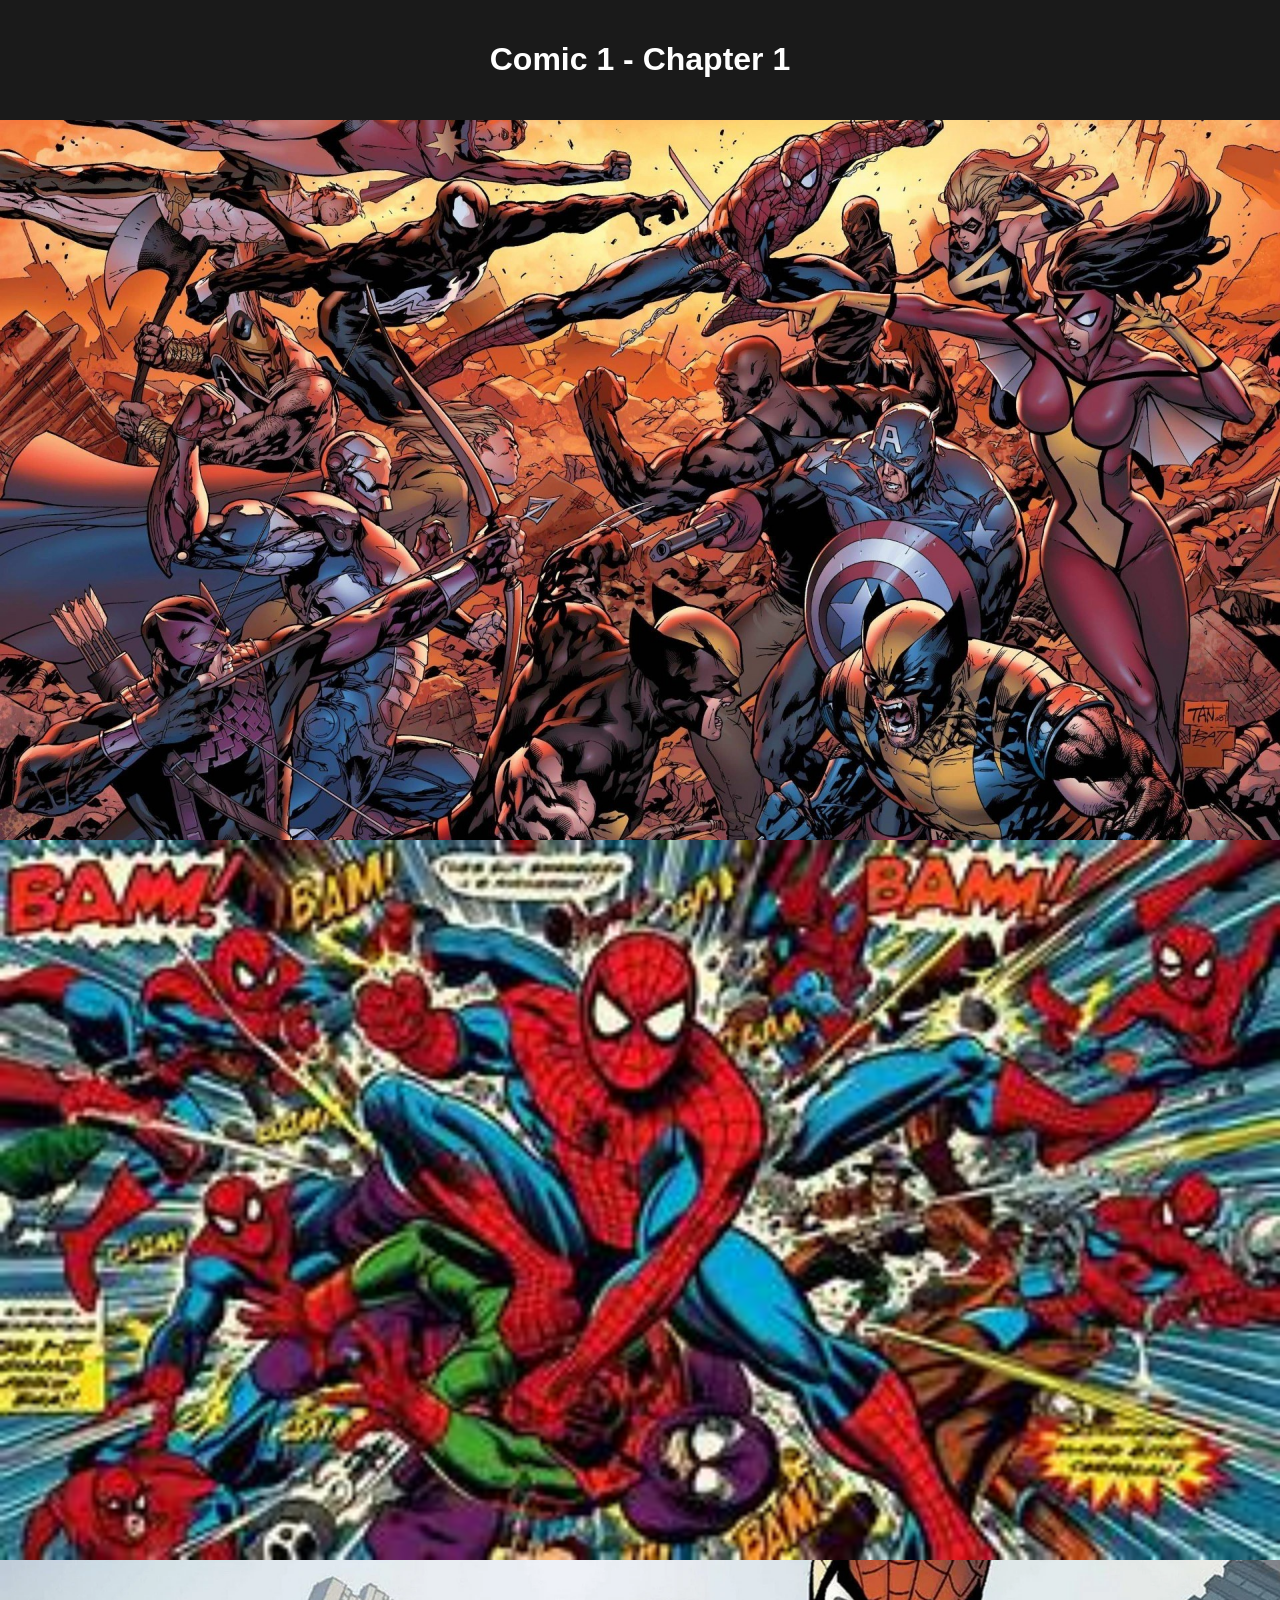
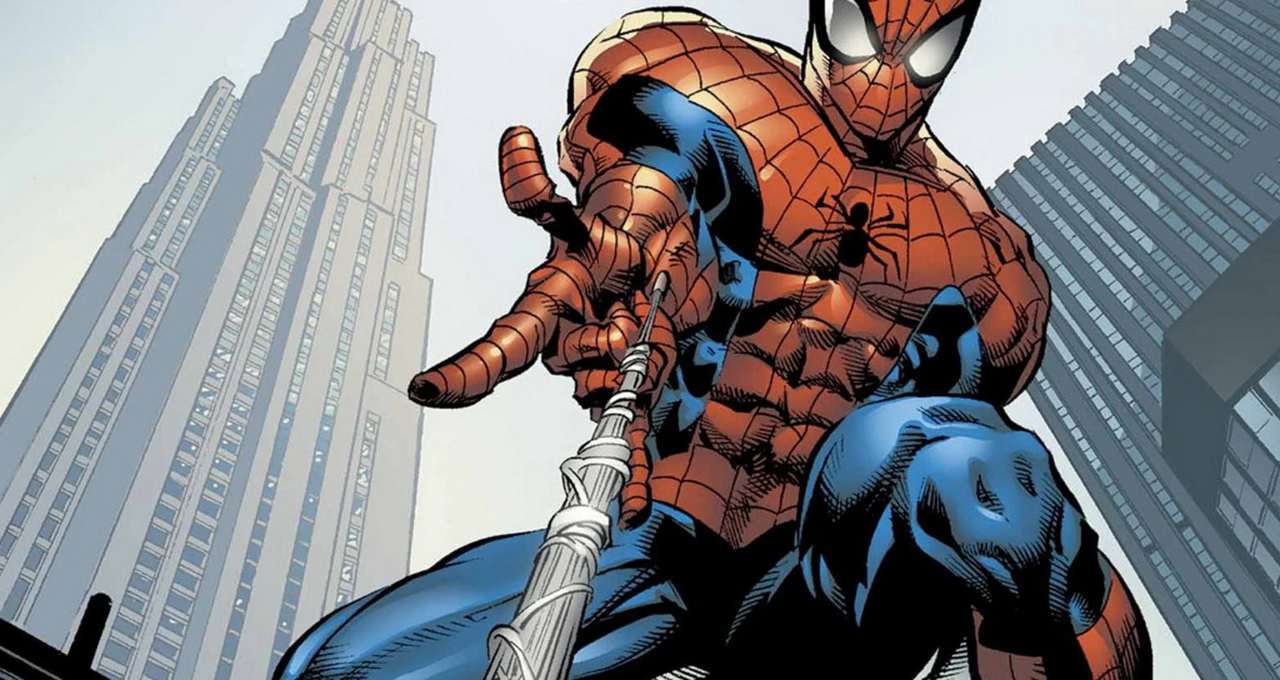
==== comics/comic-1/index.html @ 4e4ed001 "first commit" ====
<!doctype html>
<html>
  <head>
    <meta charset="UTF-8" />
    <title>Comic 1</title>
    <link rel="stylesheet" href="../../style.css" />
  </head>
  <body>
    <header>
      <h1>Comic 1 - Chapter 1</h1>
    </header>

    <main id="reader"></main>

    <script>
      const pages = ["ch1/1.jpg", "ch1/2.jpg", "ch1/3.jpg"];

      const reader = document.getElementById("reader");

      pages.forEach((p) => {
        const img = document.createElement("img");
        img.src = p;
        img.style.width = "100%";
        img.style.display = "block";
        reader.appendChild(img);
      });
    </script>
  </body>
</html>
---- style.css ----
body {
  font-family: Arial, sans-serif;
  margin: 0;
  background: #0f0f0f;
  color: white;
}

header {
  padding: 20px;
  text-align: center;
  background: #1a1a1a;
}

#comic-list {
  display: grid;
  grid-template-columns: repeat(auto-fit, minmax(180px, 1fr));
  gap: 15px;
  padding: 20px;
}

.comic-card {
  background: #1f1f1f;
  border-radius: 12px;
  overflow: hidden;
  cursor: pointer;
  transition: 0.2s;
}

.comic-card:hover {
  transform: scale(1.03);
}

.comic-card img {
  width: 100%;
  height: 220px;
  object-fit: cover;
}

.comic-card h3 {
  padding: 10px;
  margin: 0;
  font-size: 16px;
}
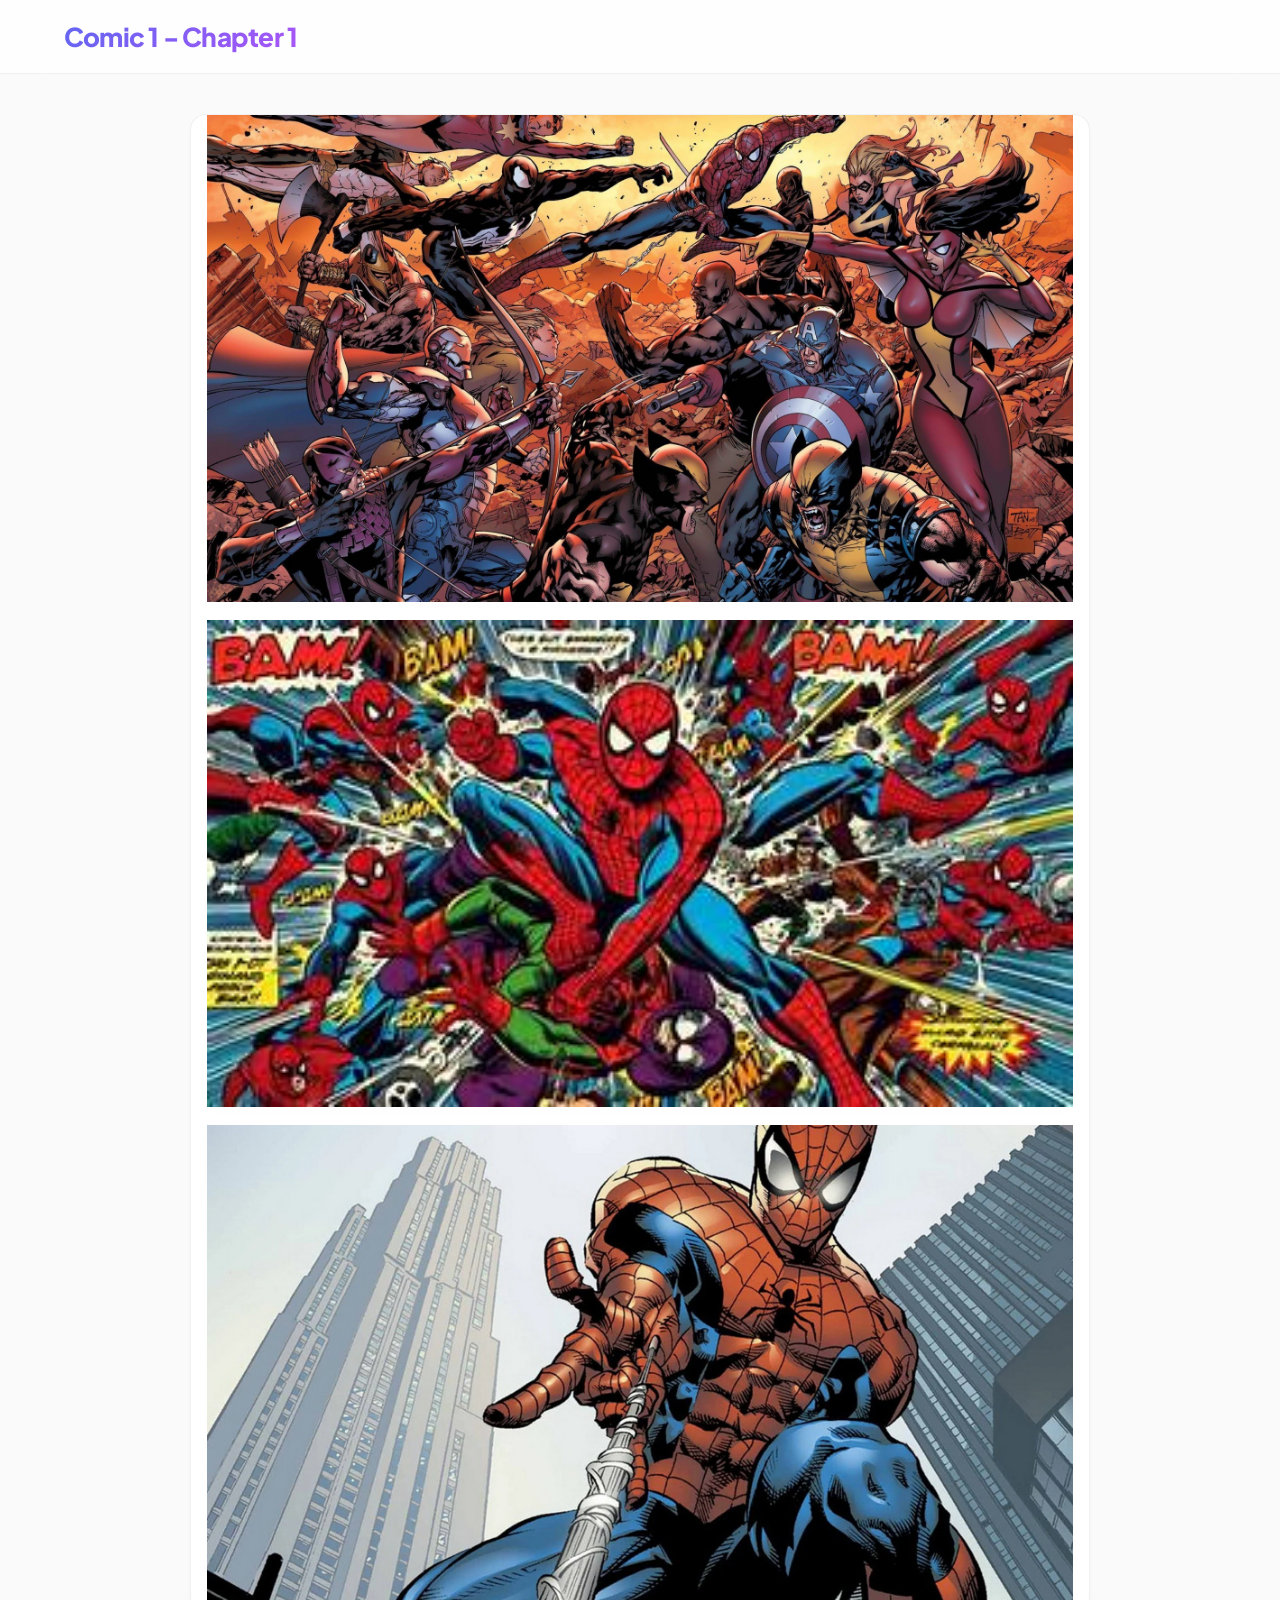
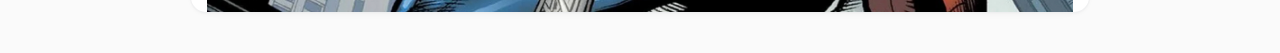
==== commit 0f2389e4: "update css" ====
--- a/comics/comic-1/index.html
+++ b/comics/comic-1/index.html
@@ -6,24 +6,24 @@
     <link rel="stylesheet" href="../../style.css" />
   </head>
   <body>
-    <header>
-      <h1>Comic 1 - Chapter 1</h1>
-    </header>
+      <header>
+        <h1>Comic 1 - Chapter 1</h1>
+      </header>
 
-    <main id="reader"></main>
+      <main id="reader"></main>
 
-    <script>
-      const pages = ["ch1/1.jpg", "ch1/2.jpg", "ch1/3.jpg"];
+      <script>
+        const pages = ["ch1/1.jpg", "ch1/2.jpg", "ch1/3.jpg"];
+        const reader = document.getElementById("reader");
 
-      const reader = document.getElementById("reader");
-
-      pages.forEach((p) => {
-        const img = document.createElement("img");
-        img.src = p;
-        img.style.width = "100%";
-        img.style.display = "block";
-        reader.appendChild(img);
-      });
-    </script>
+        pages.forEach((p) => {
+          const img = document.createElement("img");
+          img.src = p;
+          img.style.width = "100%";
+          img.style.display = "block";
+          reader.appendChild(img);
+        });
+      </script>
+    </section>
   </body>
 </html>
--- a/style.css
+++ b/style.css
@@ -1,43 +1,252 @@
+/* ==========================================================================
+   1. SYSTEM DESIGN VARIABLES & PREMIUM TOKENS
+   ========================================================================== */
+@import url("https://fonts.googleapis.com/css2?family=Inter:wght@400;500;600;700&family=Plus+Jakarta+Sans:wght@500;700;800&display=swap");
+
+:root {
+  /* Premium Light Color Palette */
+  --bg-base: #fafafa;
+  --bg-surface: #ffffff;
+  --bg-surface-hover: #f4f4f5;
+  --bg-accent-subtle: rgba(99, 102, 241, 0.06);
+
+  /* Brand Colors & Gradients */
+  --brand-primary: #6366f1;
+  --brand-gradient: linear-gradient(135deg, #6366f1 0%, #a855f7 100%);
+
+  /* Typography Colors */
+  --text-main: #0f172a;
+  --text-muted: #475569;
+  --text-placeholder: #94a3b8;
+
+  /* Borders & Dividers */
+  --border-thin: 1px solid rgba(15, 23, 42, 0.06);
+
+  /* Structural Geometry */
+  --max-width-site: 1400px;
+  --max-width-reader: 900px;
+  --radius-sm: 8px;
+  --radius-md: 16px;
+  --radius-lg: 24px;
+
+  /* Premium Layered Shadows */
+  --shadow-sm: 0 1px 2px rgba(0, 0, 0, 0.02), 0 2px 4px rgba(0, 0, 0, 0.02);
+  --shadow-md:
+    0 4px 6px -1px rgba(0, 0, 0, 0.03), 0 10px 15px -3px rgba(0, 0, 0, 0.03);
+  --shadow-lg:
+    0 20px 25px -5px rgba(15, 23, 42, 0.04),
+    0 10px 10px -5px rgba(15, 23, 42, 0.02);
+
+  /* Physics-based Transition */
+  --transition-premium: all 0.5s cubic-bezier(0.16, 1, 0.3, 1);
+}
+
+/* ==========================================================================
+   2. RESET & FOUNDATION BASICS
+   ========================================================================== */
+*,
+*::before,
+*::after {
+  box-sizing: border-box;
+  margin: 0;
+  padding: 0;
+}
+
 body {
-  font-family: Arial, sans-serif;
-  margin: 0;
-  background: #0f0f0f;
-  color: white;
-}
-
+  font-family:
+    "Inter",
+    -apple-system,
+    BlinkMacSystemFont,
+    sans-serif;
+  background-color: var(--bg-base);
+  color: var(--text-main);
+  overflow-x: hidden;
+  -webkit-font-smoothing: antialiased;
+}
+
+/* Custom Premium Scrollbar */
+::-webkit-scrollbar {
+  width: 8px;
+}
+::-webkit-scrollbar-track {
+  background: var(--bg-base);
+}
+::-webkit-scrollbar-thumb {
+  background: rgba(15, 23, 42, 0.15);
+  border-radius: 100px;
+  border: 2px solid var(--bg-base);
+}
+
+/* ==========================================================================
+   3. STICKY HEADER
+   ========================================================================== */
 header {
-  padding: 20px;
-  text-align: center;
-  background: #1a1a1a;
-}
-
+  position: sticky;
+  top: 0;
+  z-index: 1000;
+  background-color: rgba(255, 255, 255, 0.8);
+  backdrop-filter: blur(20px) saturate(180%);
+  -webkit-backdrop-filter: blur(20px) saturate(180%);
+  border-bottom: var(--border-thin);
+  padding: 20px clamp(16px, 5vw, 64px);
+  display: flex;
+  flex-direction: column;
+  align-items: flex-start;
+  gap: 4px;
+}
+
+header h1 {
+  font-family: "Plus Jakarta Sans", sans-serif;
+  font-weight: 800;
+  font-size: clamp(20px, 3vw, 26px);
+  letter-spacing: -0.03em;
+  background: var(--brand-gradient);
+  -webkit-background-clip: text;
+  -webkit-text-fill-color: transparent;
+}
+
+header p {
+  font-size: 13px;
+  color: var(--text-muted);
+  font-weight: 500;
+}
+
+/* ==========================================================================
+   4. HOMEPAGE GRID & PREMIUM CARDS (#comic-list)
+   ========================================================================== */
 #comic-list {
   display: grid;
-  grid-template-columns: repeat(auto-fit, minmax(180px, 1fr));
-  gap: 15px;
-  padding: 20px;
-}
-
+  grid-template-columns: 1fr; /* Default Mobile: 1 kolom */
+  gap: clamp(24px, 4vw, 40px);
+  max-width: var(--max-width-site);
+  margin: 40px auto;
+  padding: 0 clamp(16px, 5vw, 64px);
+}
+
+/* Targeting elemen card yang di-render oleh JavaScript Anda.
+   Pastikan app.js Anda memberikan class '.comic-card' pada elemen pembungkusnya.
+*/
 .comic-card {
-  background: #1f1f1f;
-  border-radius: 12px;
+  display: flex;
+  flex-direction: row;
+  background-color: var(--bg-surface);
+  border: var(--border-thin);
+  border-radius: var(--radius-lg);
   overflow: hidden;
-  cursor: pointer;
-  transition: 0.2s;
-}
-
+  text-decoration: none;
+  color: inherit;
+  box-shadow: var(--shadow-sm);
+  transition: var(--transition-premium);
+}
+
+/* Efek Hover Premium pada Card */
 .comic-card:hover {
-  transform: scale(1.03);
-}
-
+  transform: translateY(-8px);
+  box-shadow: var(--shadow-lg);
+  border-color: rgba(99, 102, 241, 0.2);
+}
+
+/* Gambar Cover di dalam Card */
 .comic-card img {
-  width: 100%;
-  height: 220px;
-  object-fit: cover;
+  width: clamp(
+    130px,
+    18vw,
+    200px
+  ) !important; /* Memaksa ukuran seragam ala premium */
+  height: clamp(190px, 24vw, 280px) !important;
+  object-fit: cover !important;
+  flex-shrink: 0;
+  transition: var(--transition-premium);
+  background-color: var(--bg-surface-hover);
+}
+
+.comic-card:hover img {
+  transform: scale(1.05); /* Efek zoom cover saat card di-hover */
+}
+
+/* Pembungkus info teks di dalam card (Rendered by JS) */
+.comic-info,
+.comic-card div:not(.cover-wrapper) {
+  display: flex;
+  flex-direction: column;
+  padding: clamp(16px, 3vw, 32px);
+  flex-grow: 1;
+  min-width: 0;
 }
 
 .comic-card h3 {
-  padding: 10px;
-  margin: 0;
-  font-size: 16px;
-}
+  font-family: "Plus Jakarta Sans", sans-serif;
+  font-size: clamp(16px, 2vw, 22px);
+  color: var(--text-main);
+  font-weight: 700;
+  margin-bottom: 8px;
+  white-space: nowrap;
+  overflow: hidden;
+  text-overflow: ellipsis;
+}
+
+.comic-card p {
+  font-size: 14px;
+  color: var(--text-muted);
+  line-height: 1.5;
+  margin-bottom: auto;
+  display: -webkit-box;
+  -webkit-line-clamp: 3; /* Membatasi sinopsis maks 3 baris */
+  -webkit-box-orient: vertical;
+  overflow: hidden;
+}
+
+/* ==========================================================================
+   5. PREMIUM READER PAGE (#reader)
+   ========================================================================== */
+#reader {
+  max-width: var(--max-width-reader);
+  margin: 40px auto;
+  padding: 0 16px;
+  display: flex;
+  flex-direction: column;
+  align-items: center;
+  background-color: var(--bg-surface);
+  box-shadow: var(--shadow-sm);
+  border-radius: var(--radius-md);
+  border: var(--border-thin);
+}
+
+/* Styling gambar komik yang di-inject oleh inline script HTML Anda */
+#reader img {
+  width: 100% !important;
+  max-width: 100%;
+  height: auto !important;
+  display: block;
+  box-shadow: 0 4px 12px rgba(0, 0, 0, 0.01);
+}
+
+/* Jarak antar halaman komik yang konsisten dan pas di mata */
+#reader img + img {
+  margin-top: clamp(12px, 2vw, 18px);
+}
+
+/* ==========================================================================
+   6. RESPONSIVE BLOCKER (Maksimal 2 Kolom)
+   ========================================================================== */
+
+/* Tablet & Desktop Viewport (>= 768px) */
+@media (min-width: 768px) {
+  #comic-list {
+    /* Mengunci layout agar tepat 2 kolom di device besar sekalipun */
+    grid-template-columns: repeat(2, 1fr);
+  }
+}
+
+/* Mobile Specific Tweaks (< 768px) */
+@media (max-width: 767px) {
+  /* Mengubah layout card menjadi vertikal khusus di HP agar hemat ruang */
+  .comic-card {
+    flex-direction: column;
+  }
+
+  .comic-card img {
+    width: 100% !important;
+    height: 300px !important;
+  }
+}
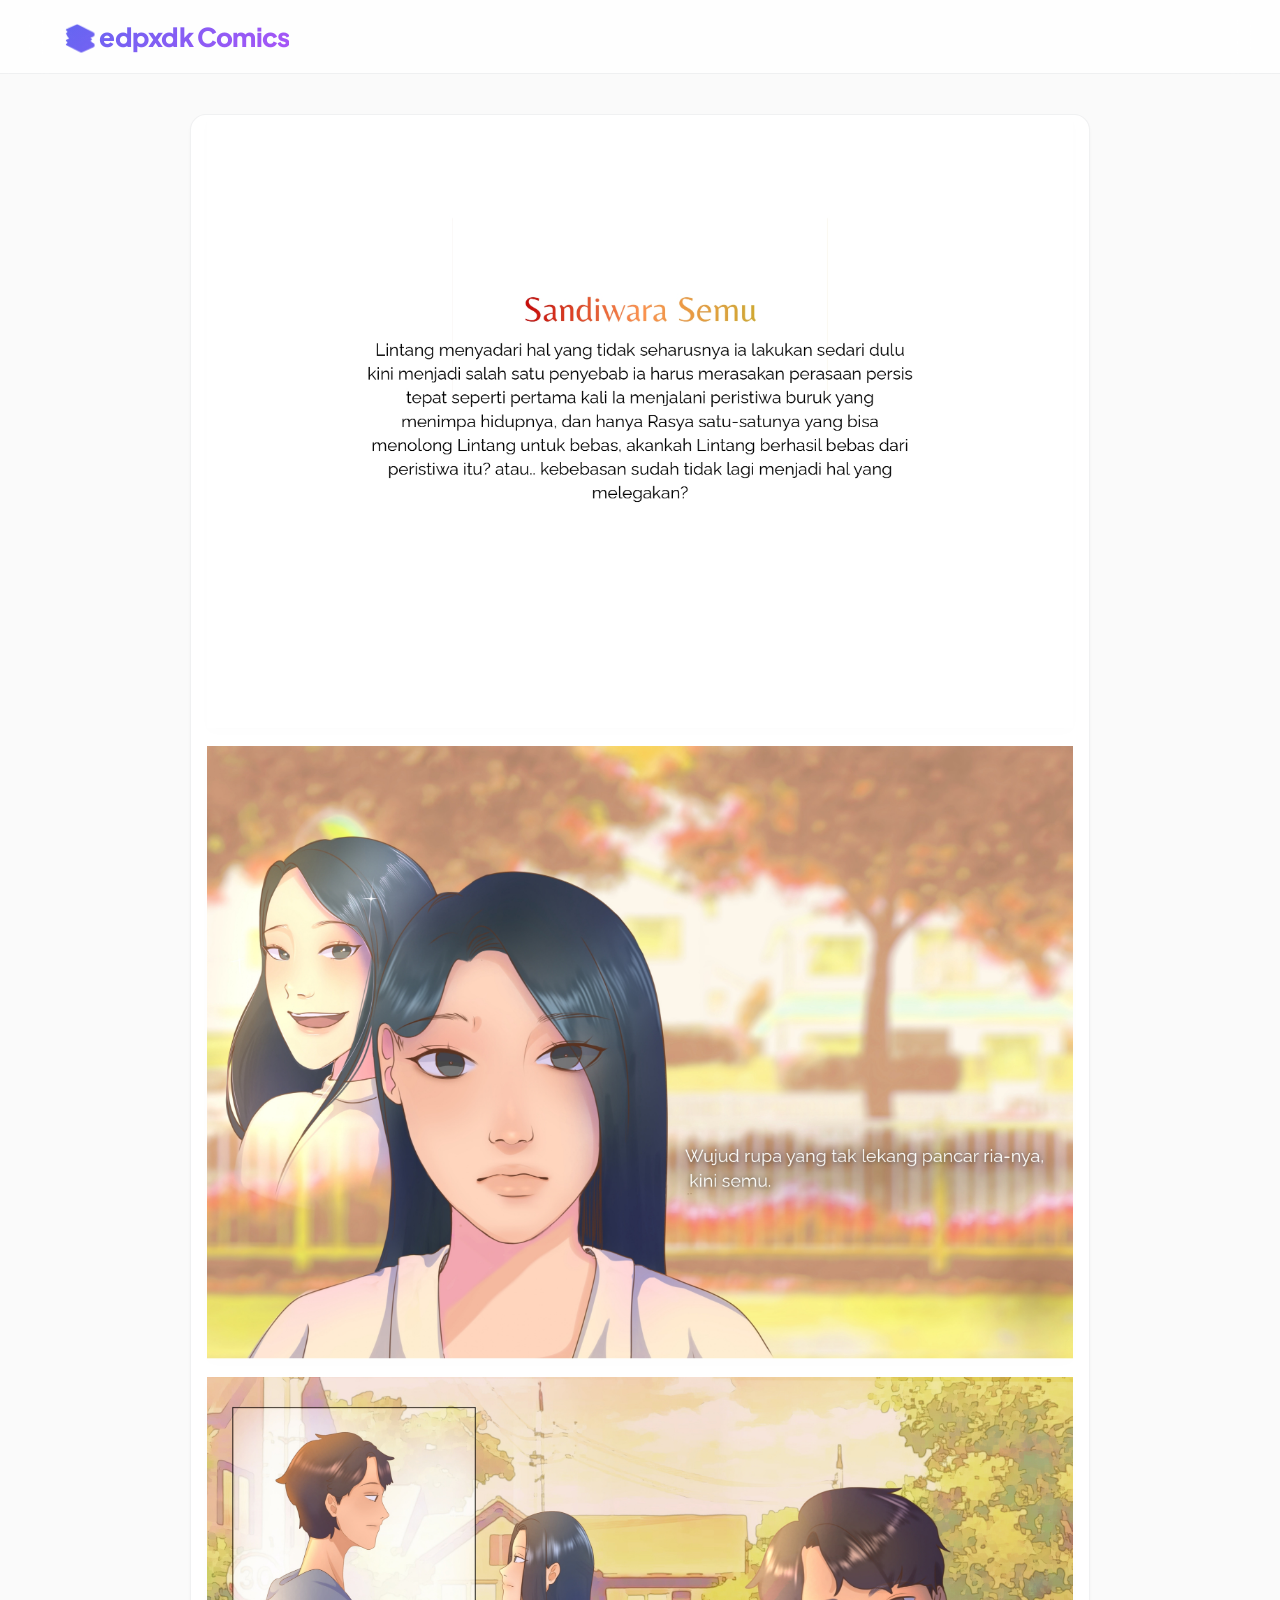
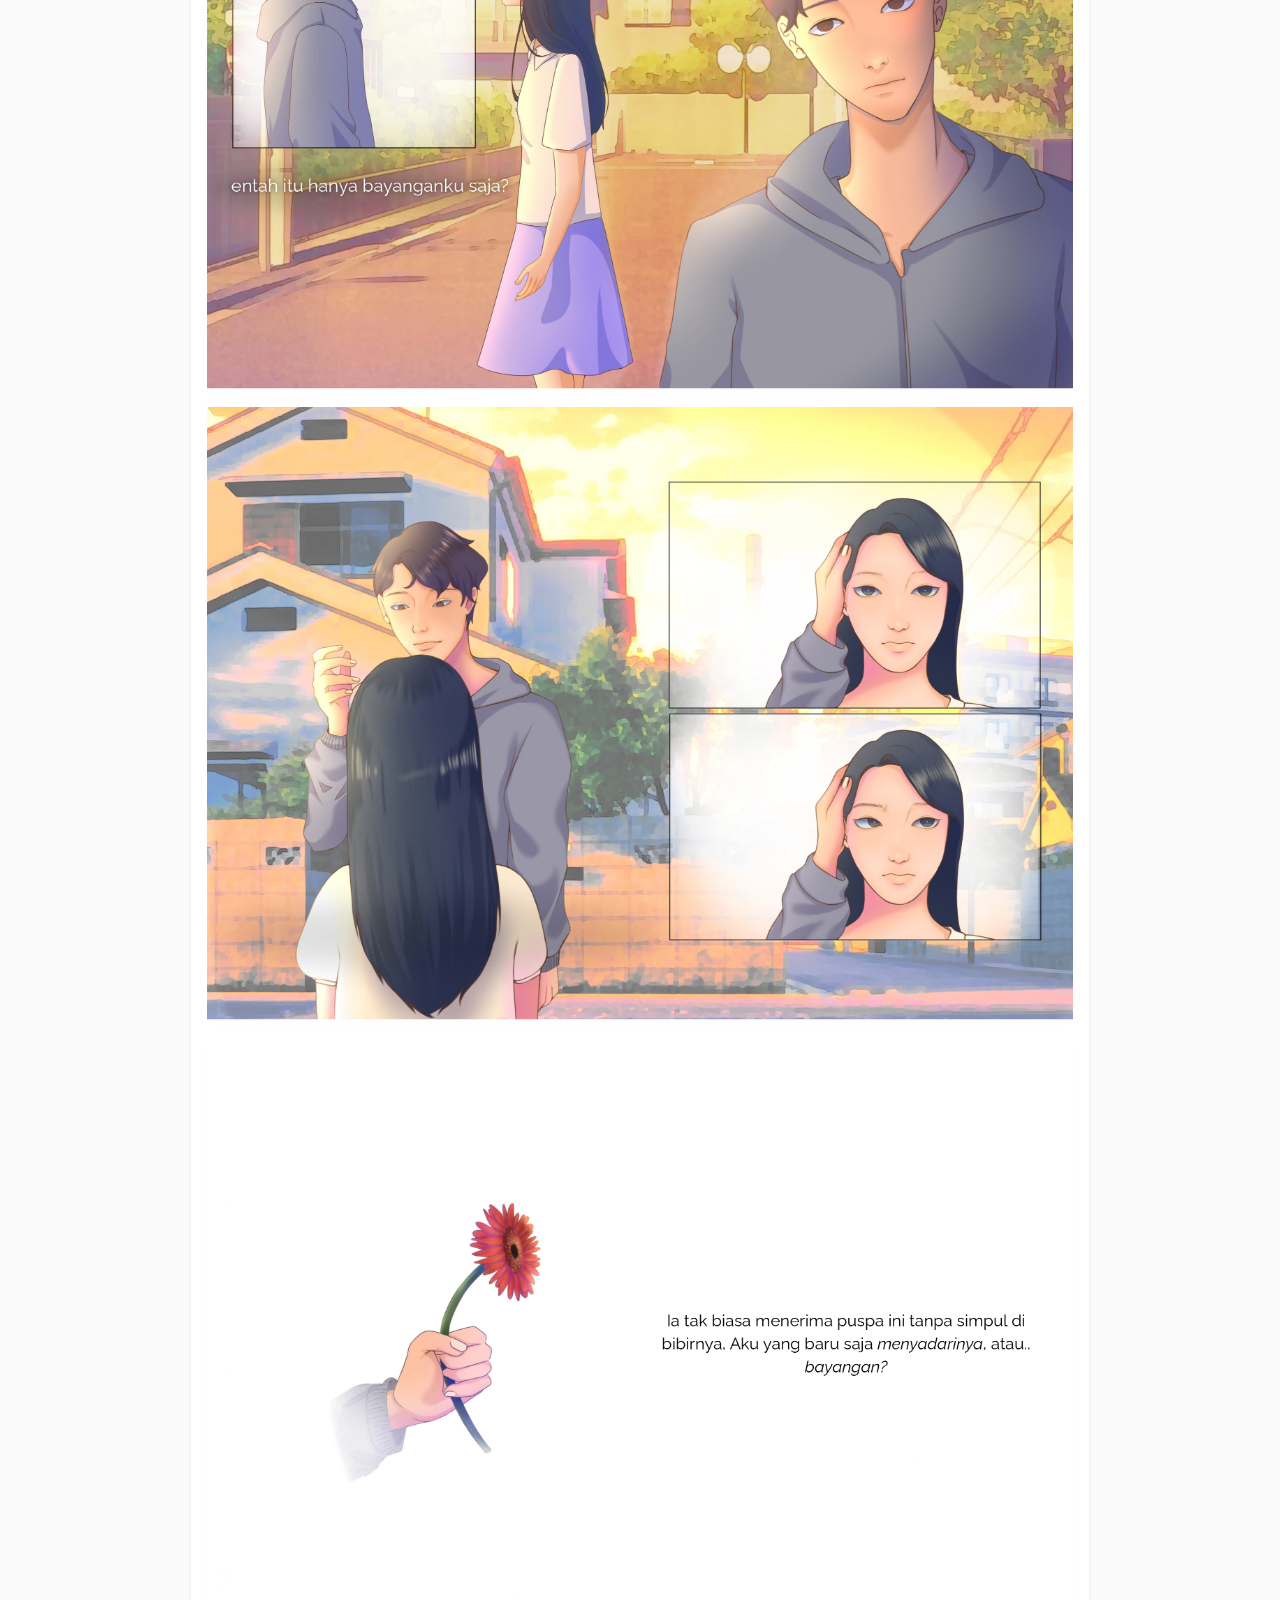
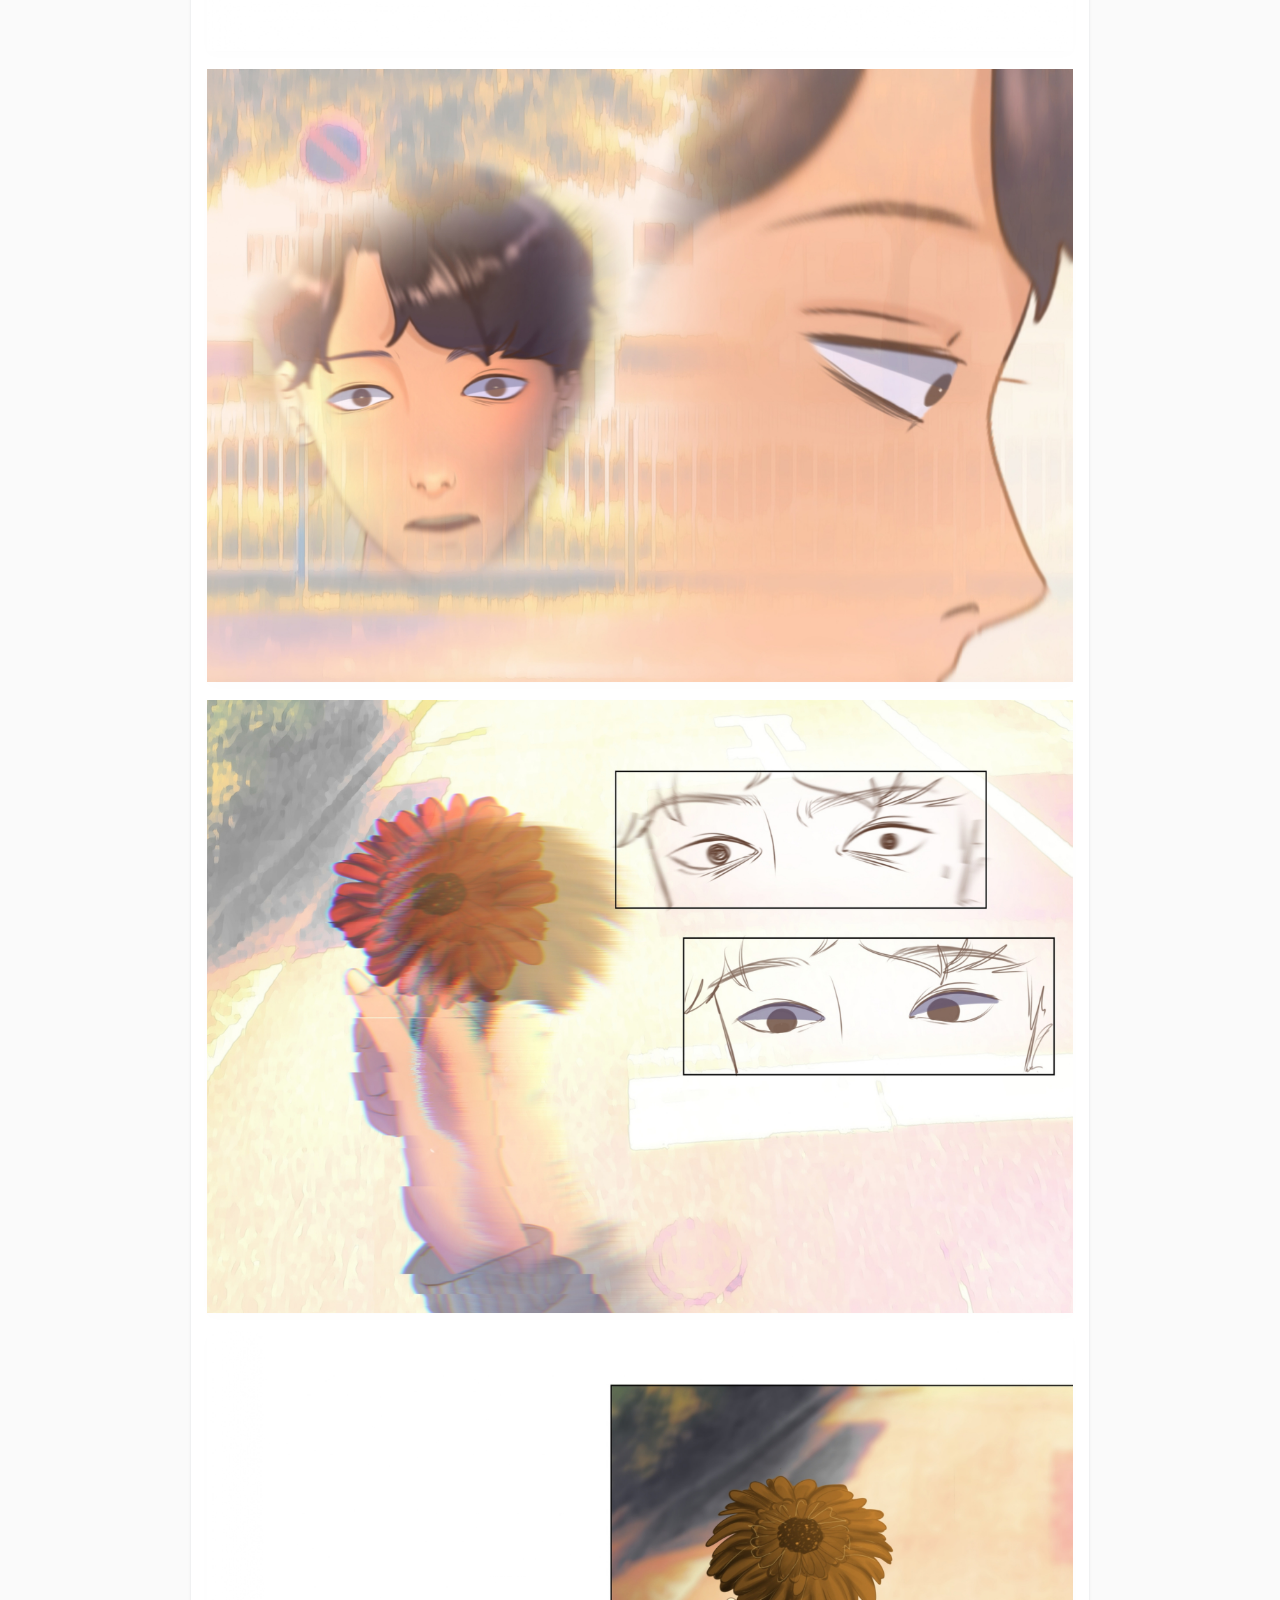
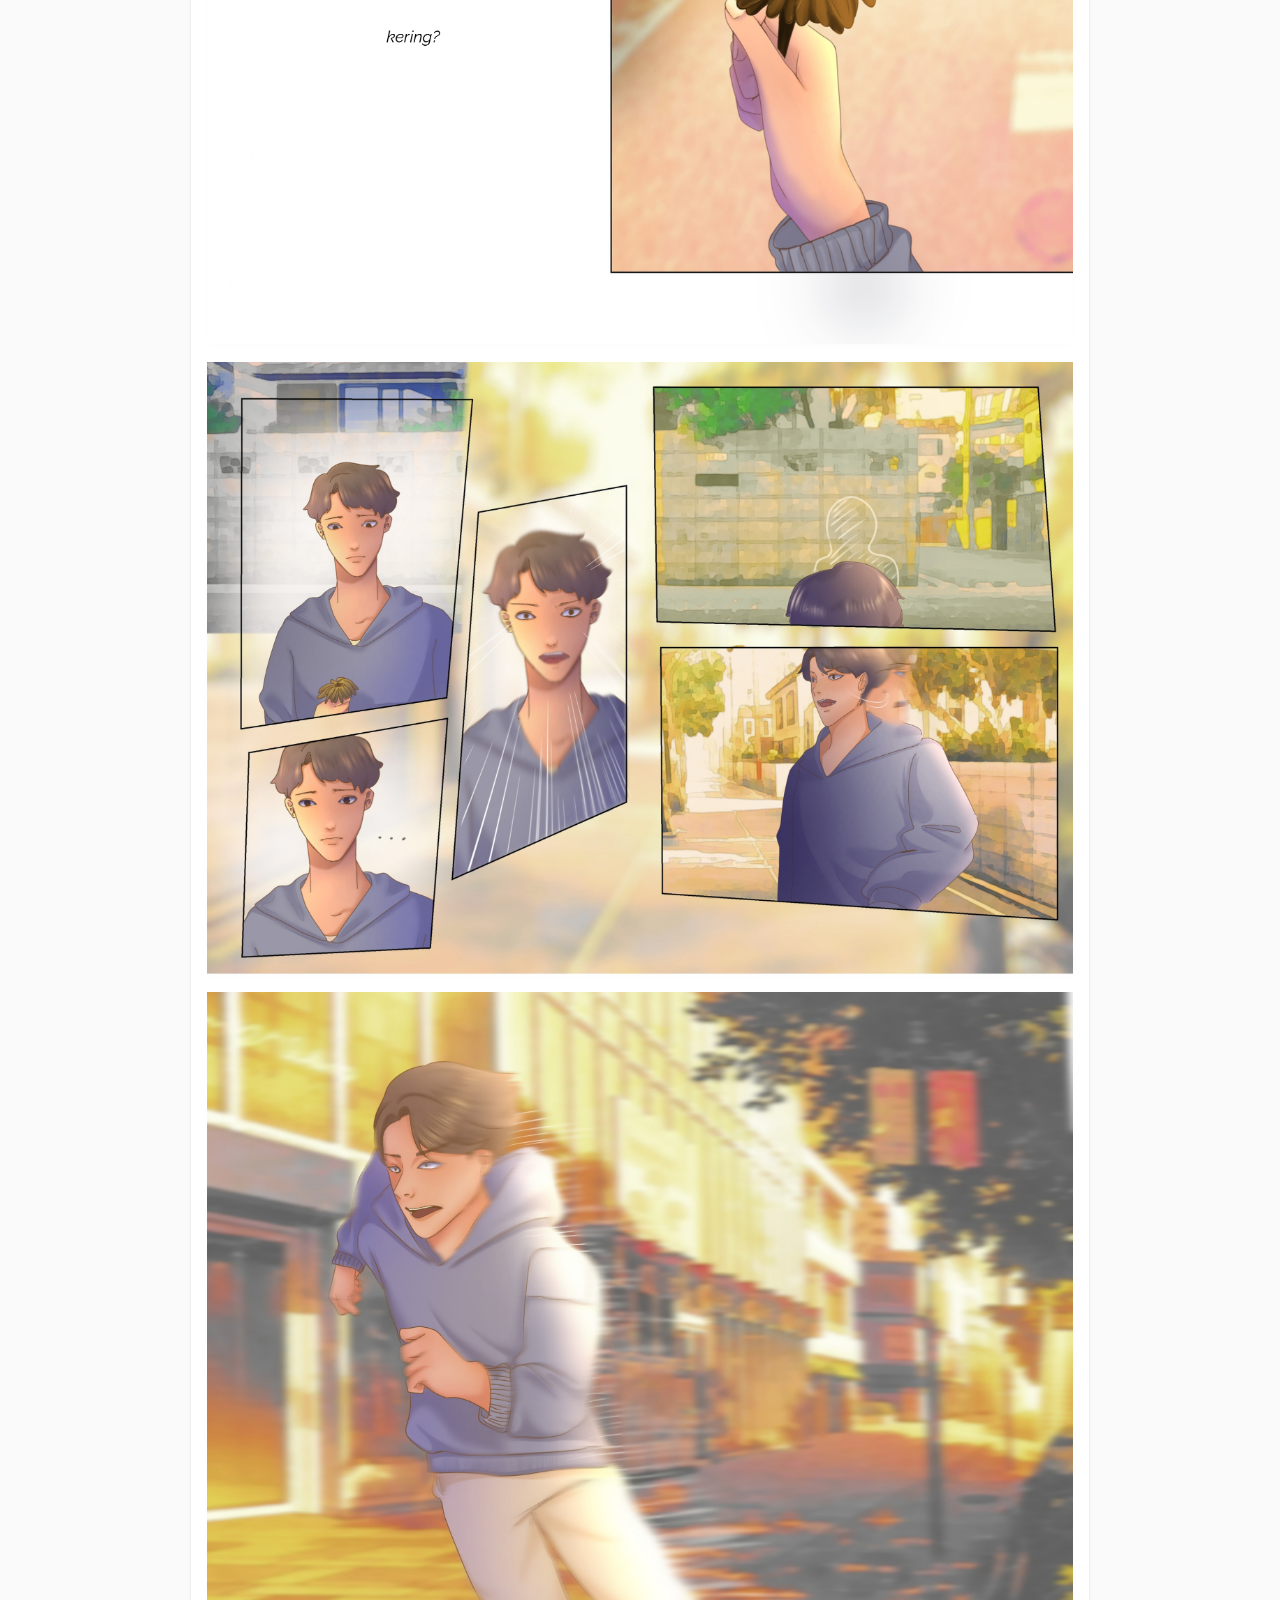
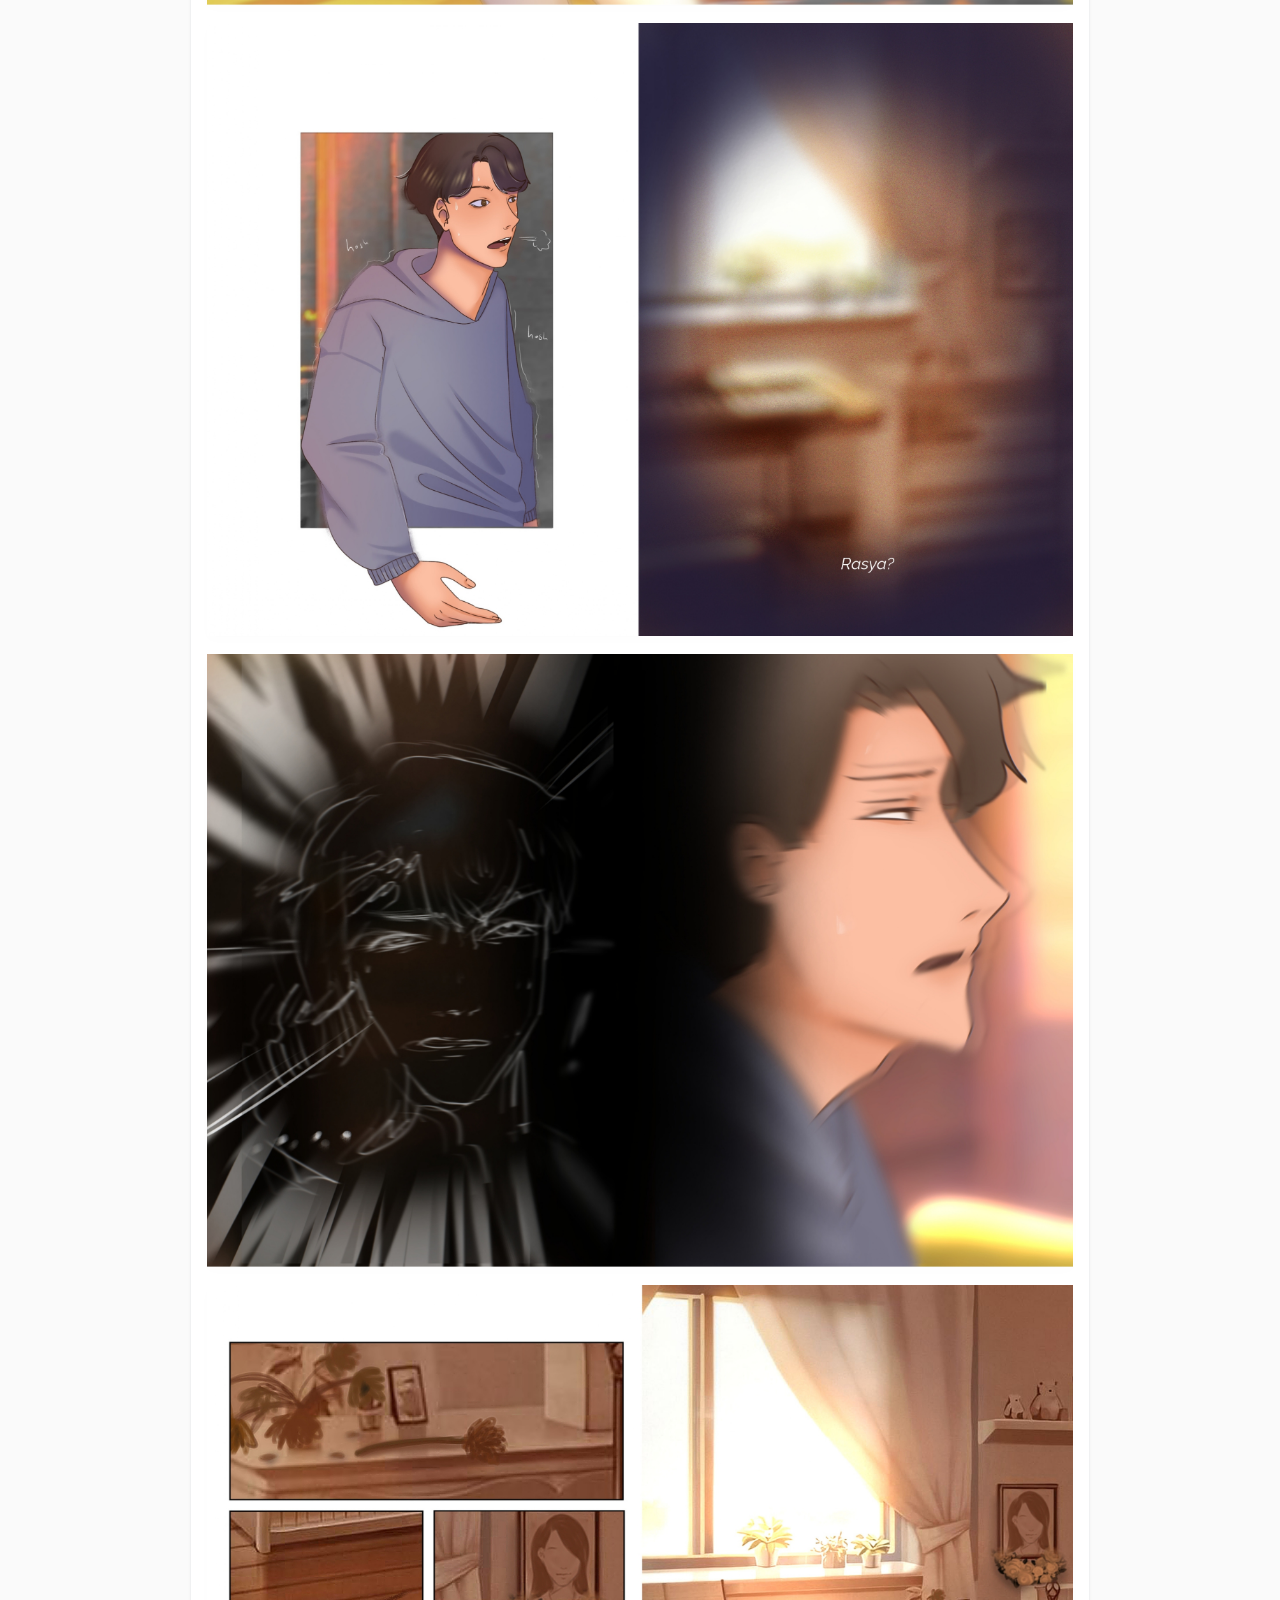
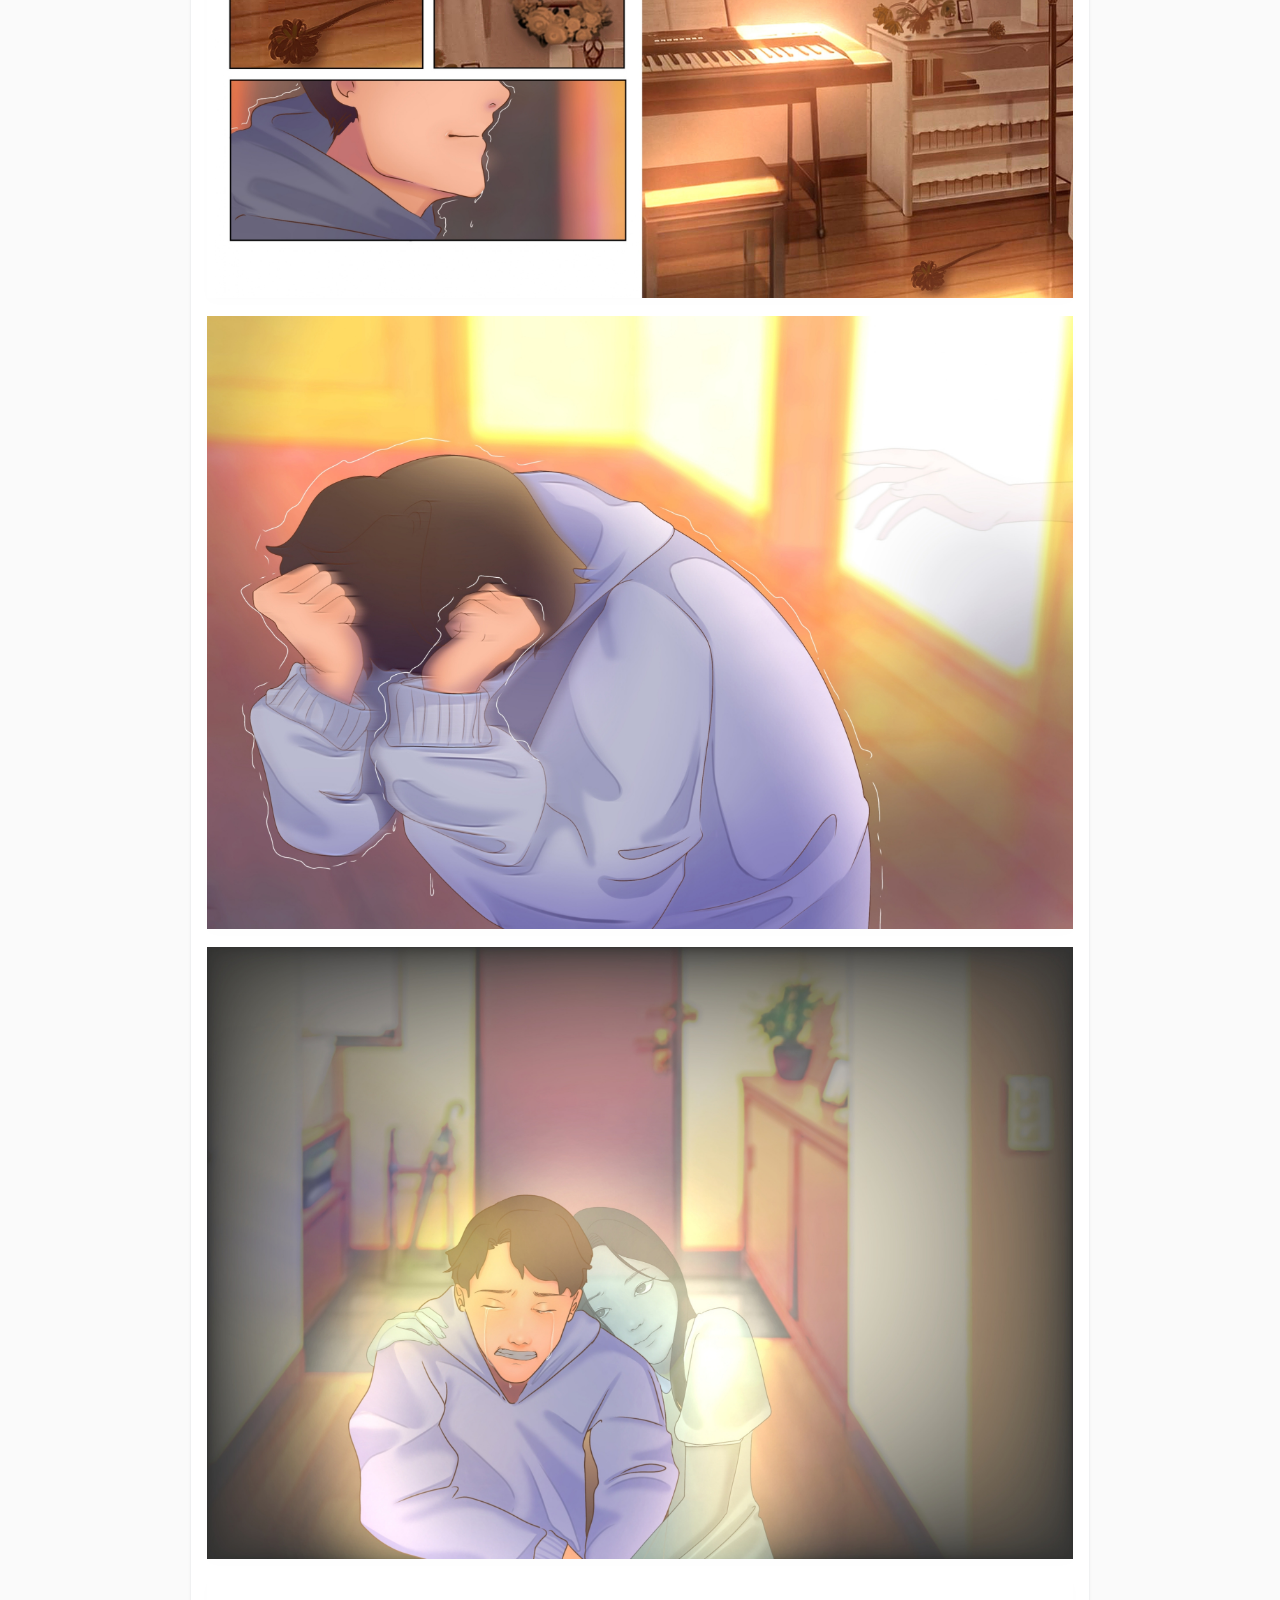
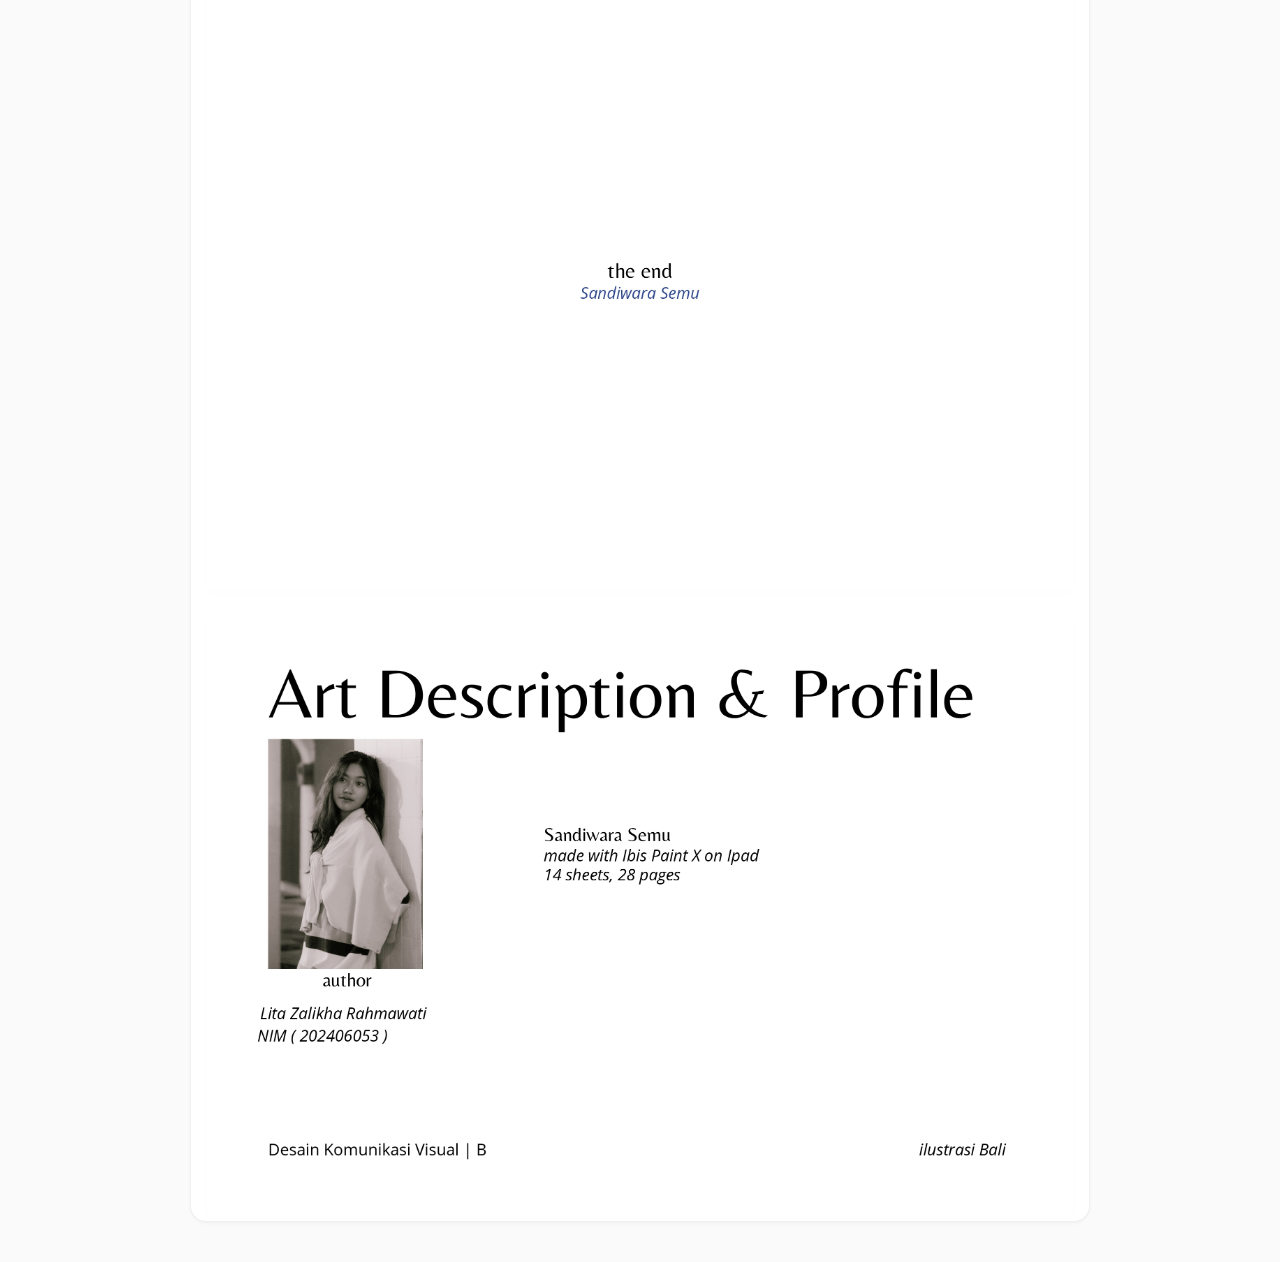
==== commit 7f2a998e: "new comic" ====
--- a/comics/comic-1/index.html
+++ b/comics/comic-1/index.html
@@ -7,13 +7,13 @@
   </head>
   <body>
       <header>
-        <h1>Comic 1 - Chapter 1</h1>
+        <h1>📚 edpxdk Comics</h1>
       </header>
 
       <main id="reader"></main>
 
       <script>
-        const pages = ["ch1/1.jpg", "ch1/2.jpg", "ch1/3.jpg"];
+        const pages = ["ch1/1.jpg", "ch1/2.jpg", "ch1/3.jpg","ch1/4.jpg", "ch1/5.jpg", "ch1/6.jpg","ch1/7.jpg", "ch1/8.jpg", "ch1/9.jpg","ch1/10.jpg", "ch1/11.jpg", "ch1/12.jpg","ch1/13.jpg", "ch1/14.jpg", "ch1/15.jpg","ch1/16.jpg", "ch1/17.jpg"];
         const reader = document.getElementById("reader");
 
         pages.forEach((p) => {
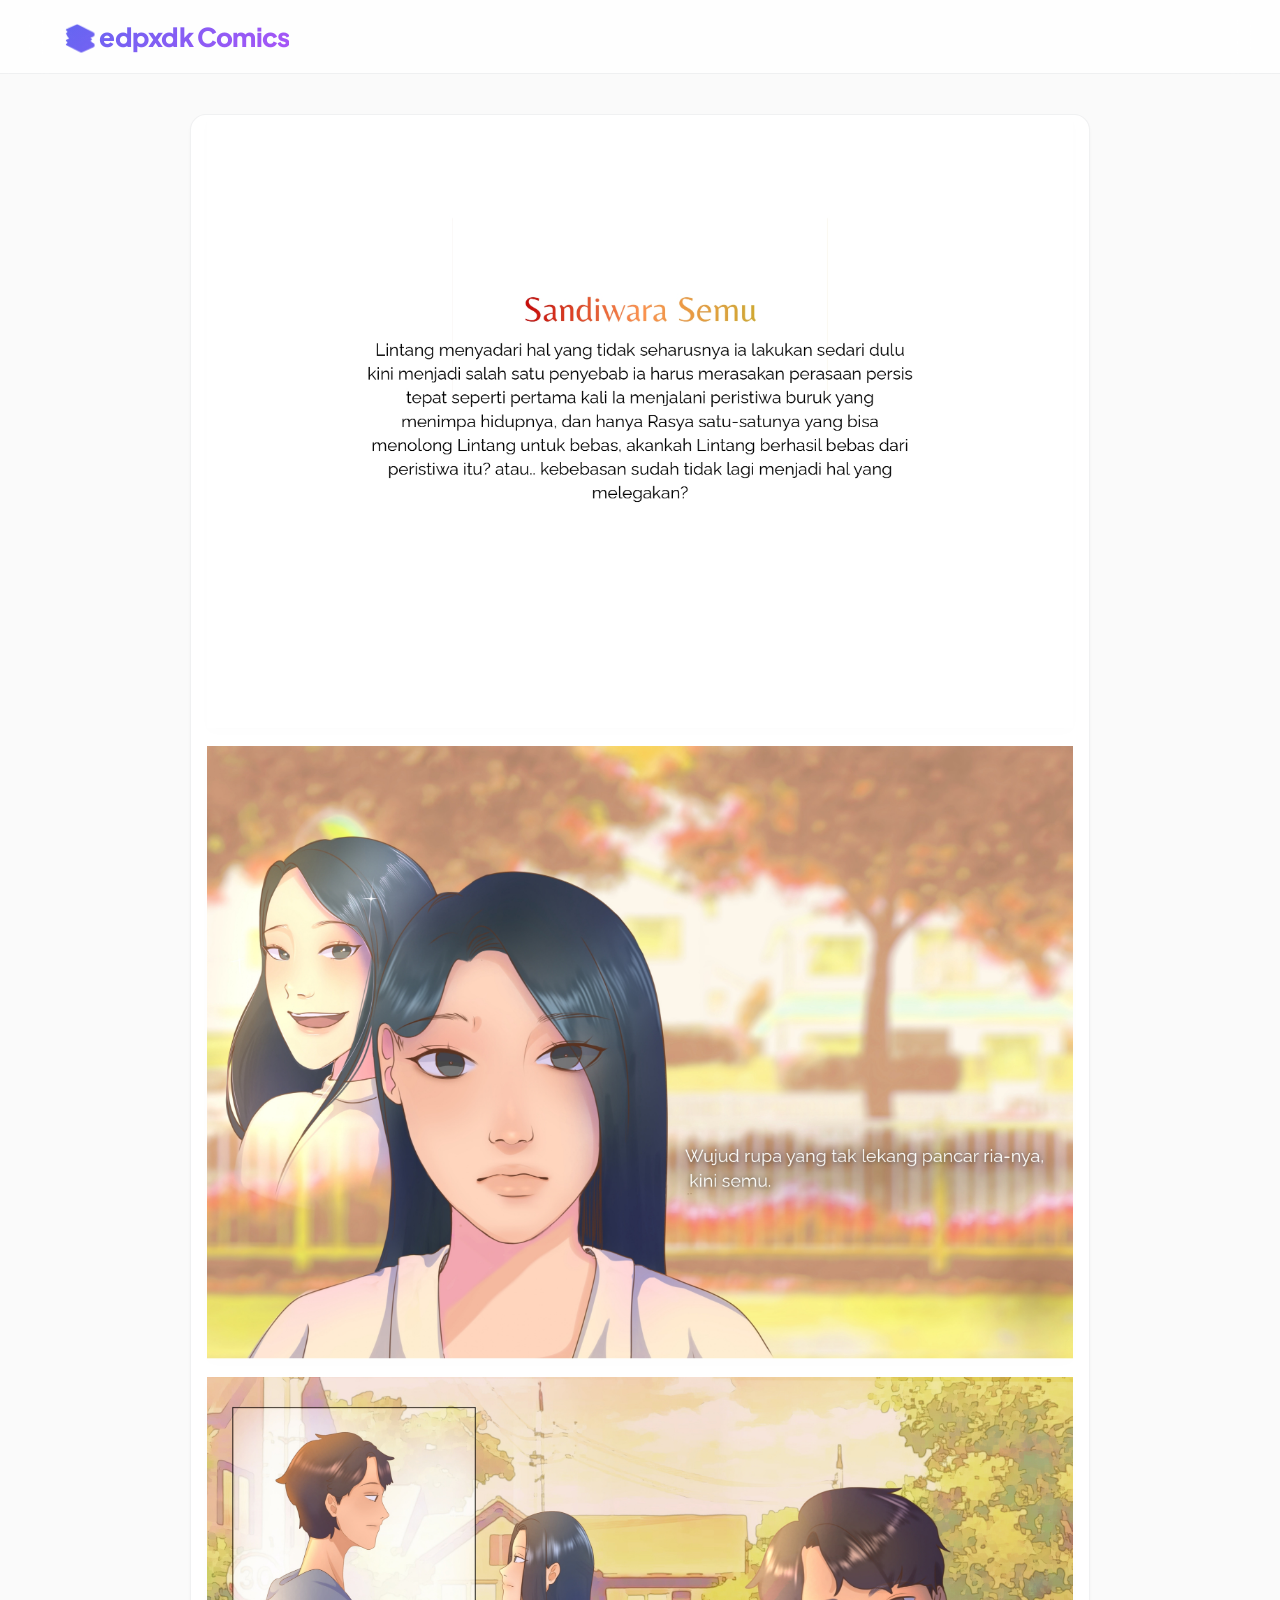
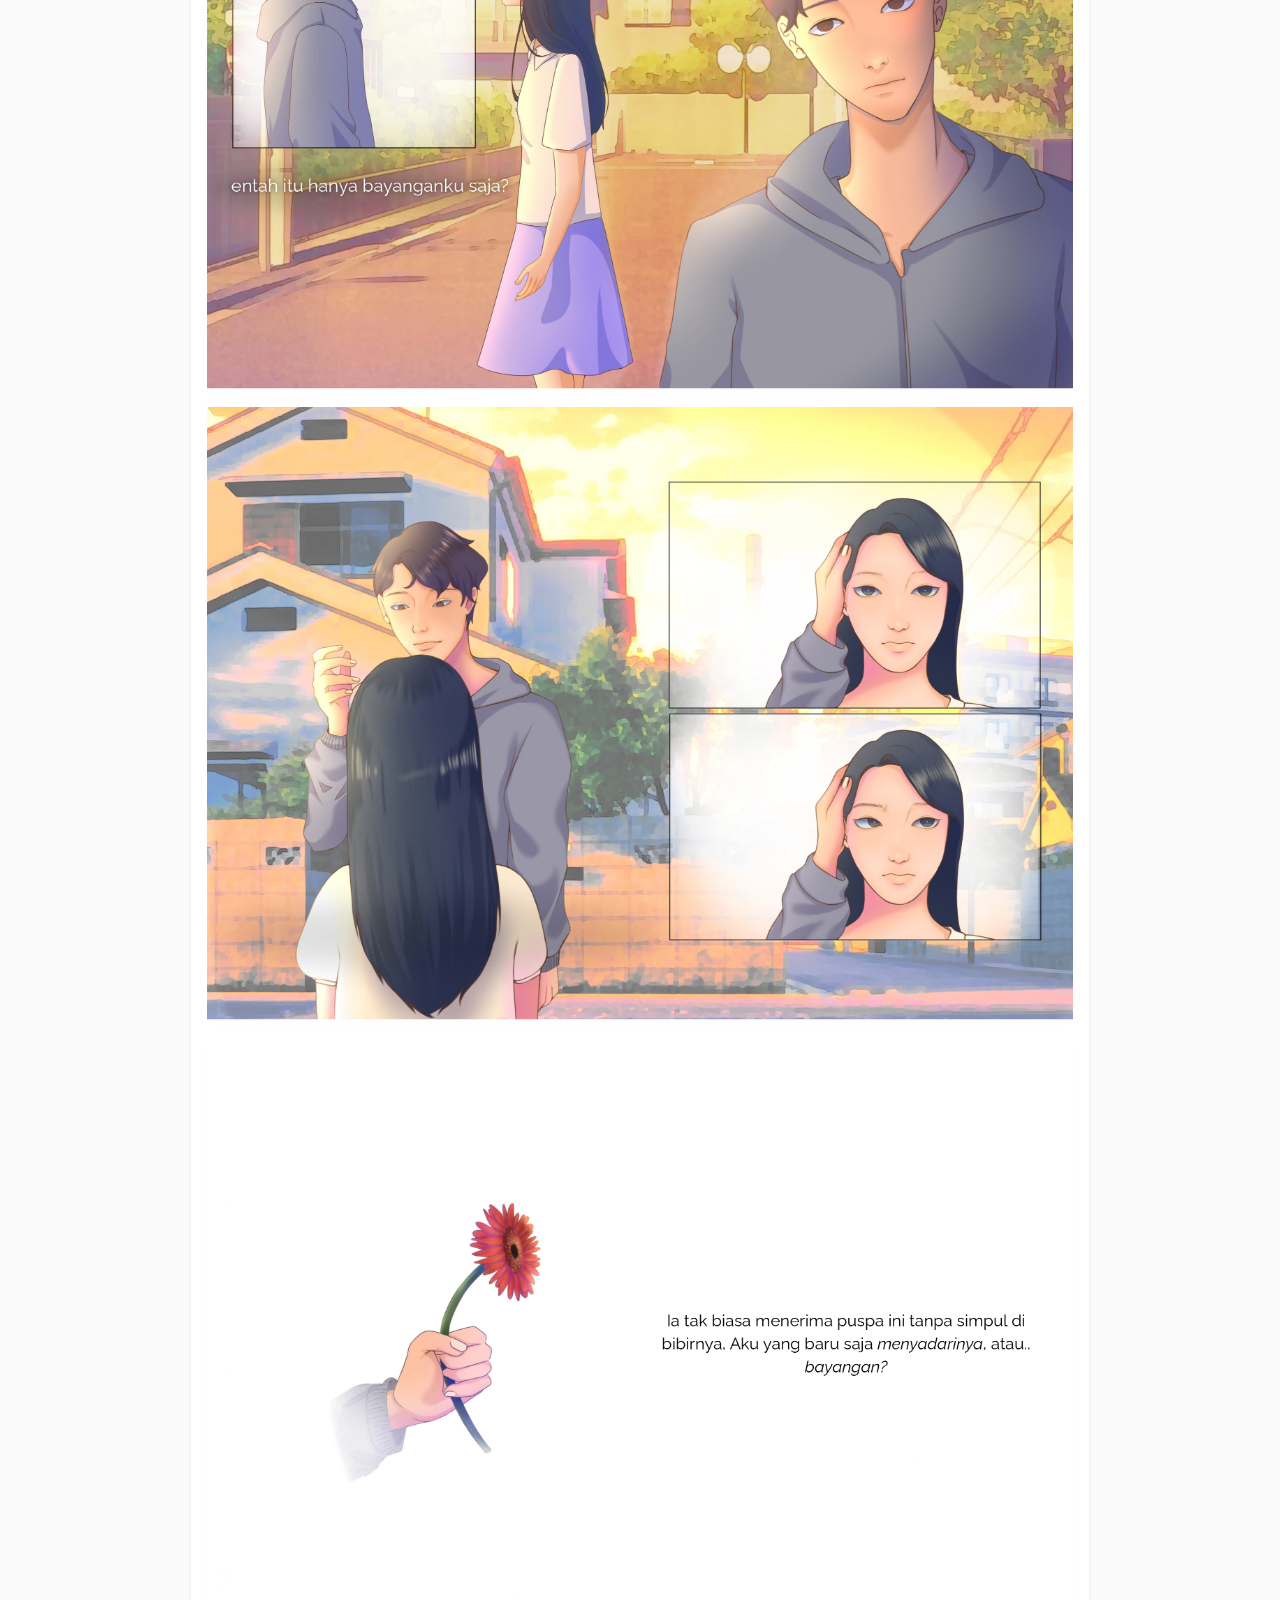
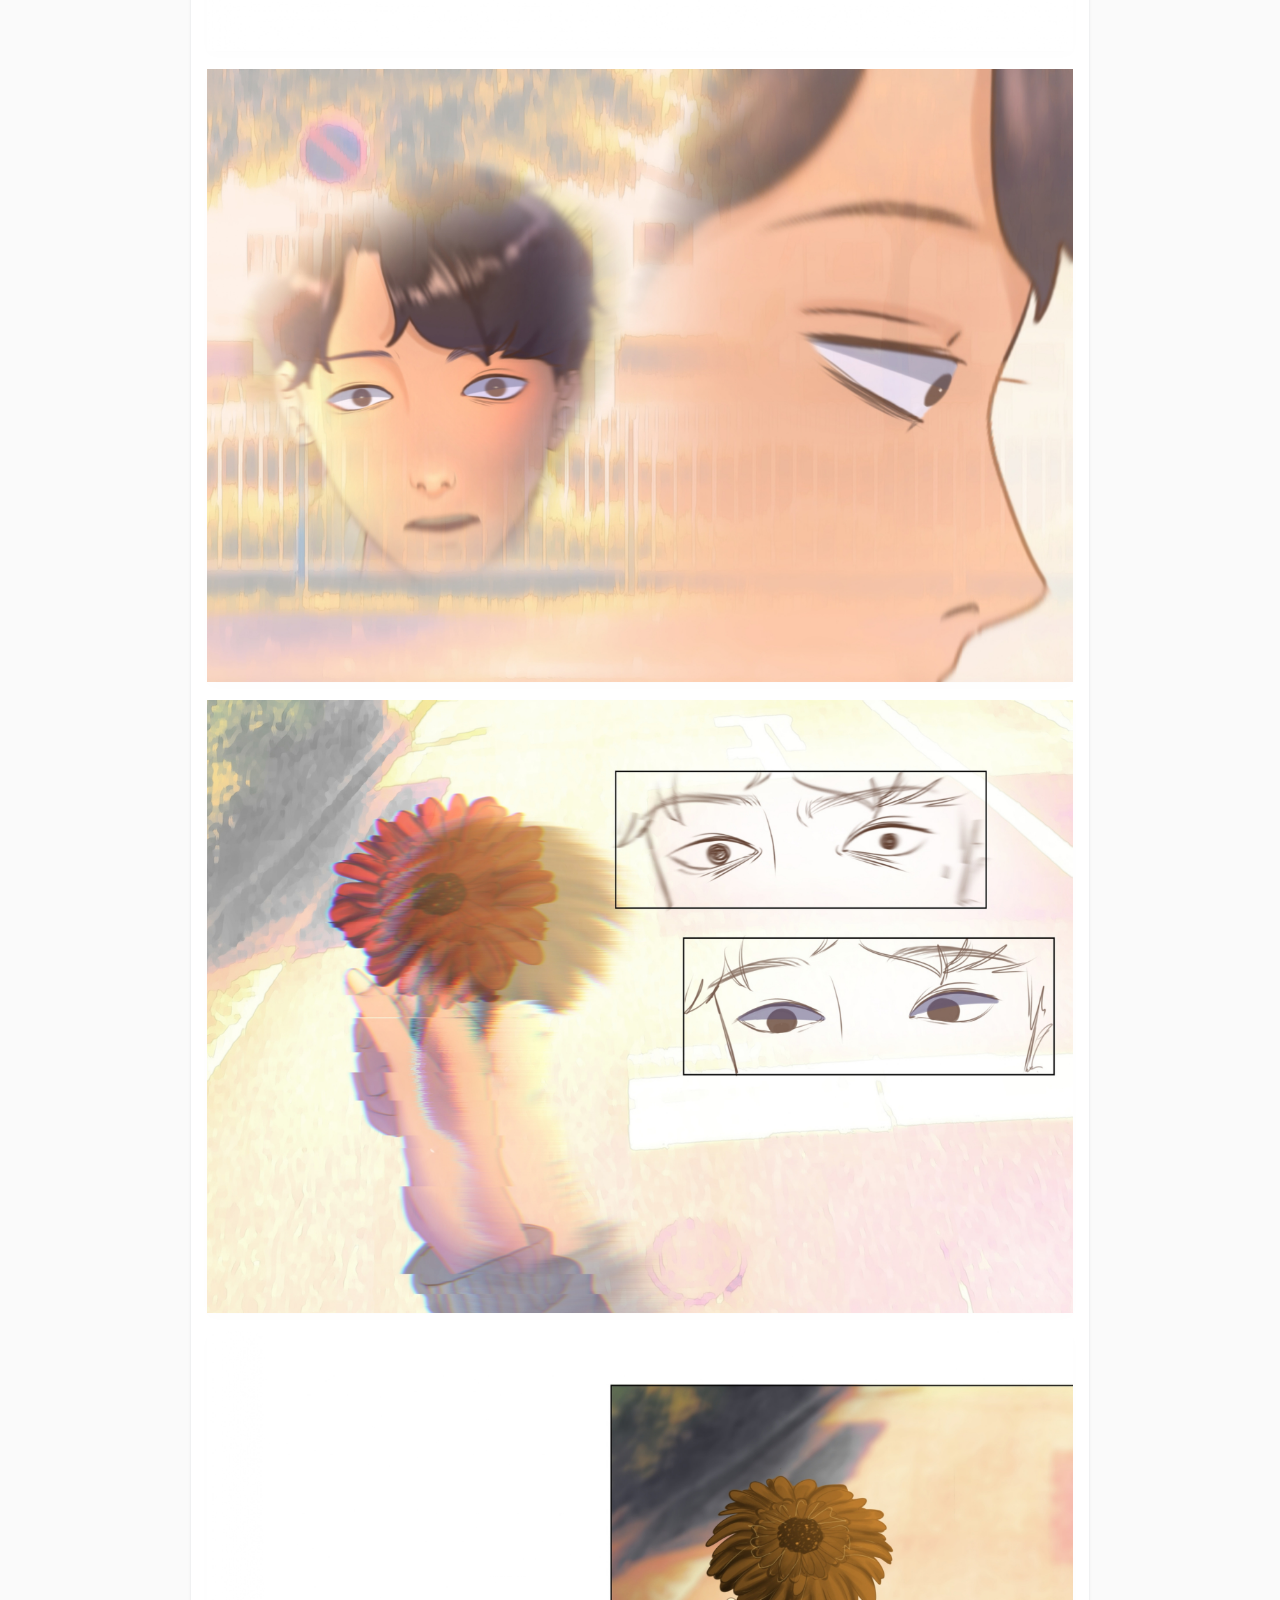
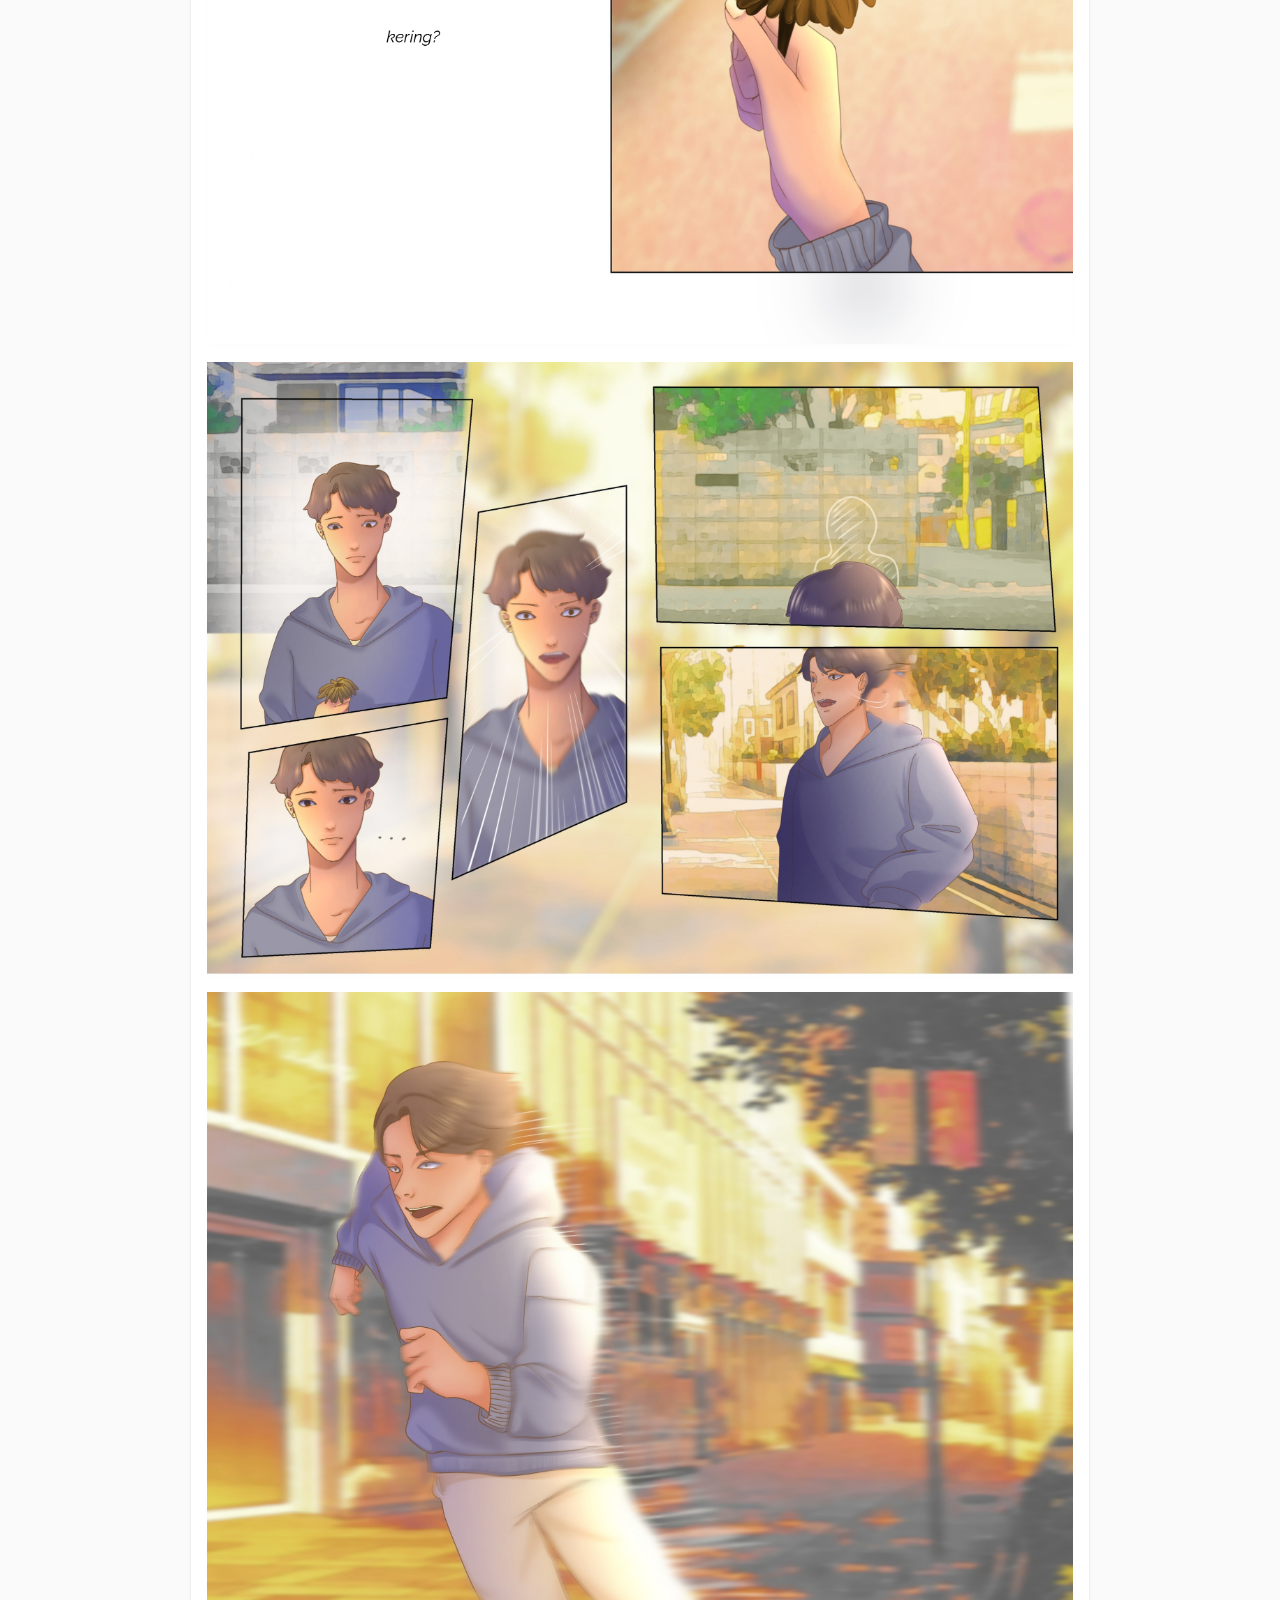
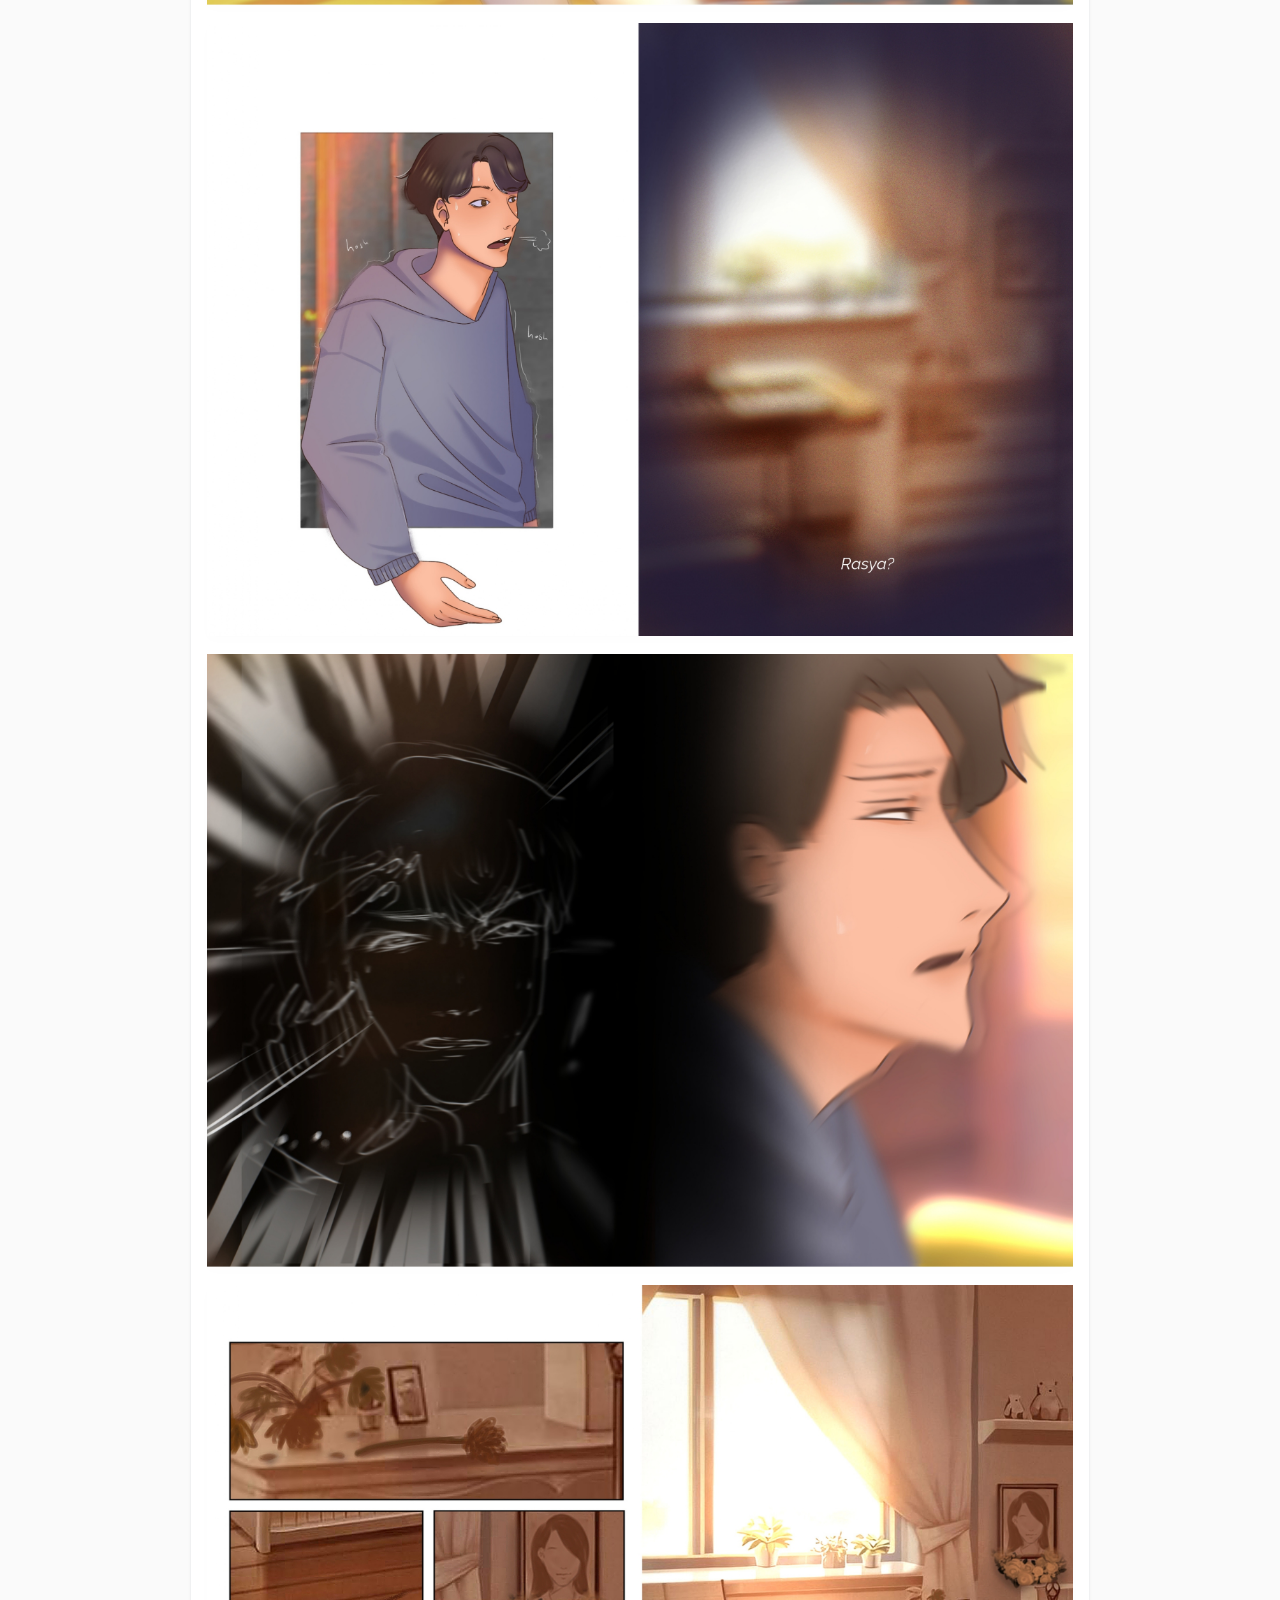
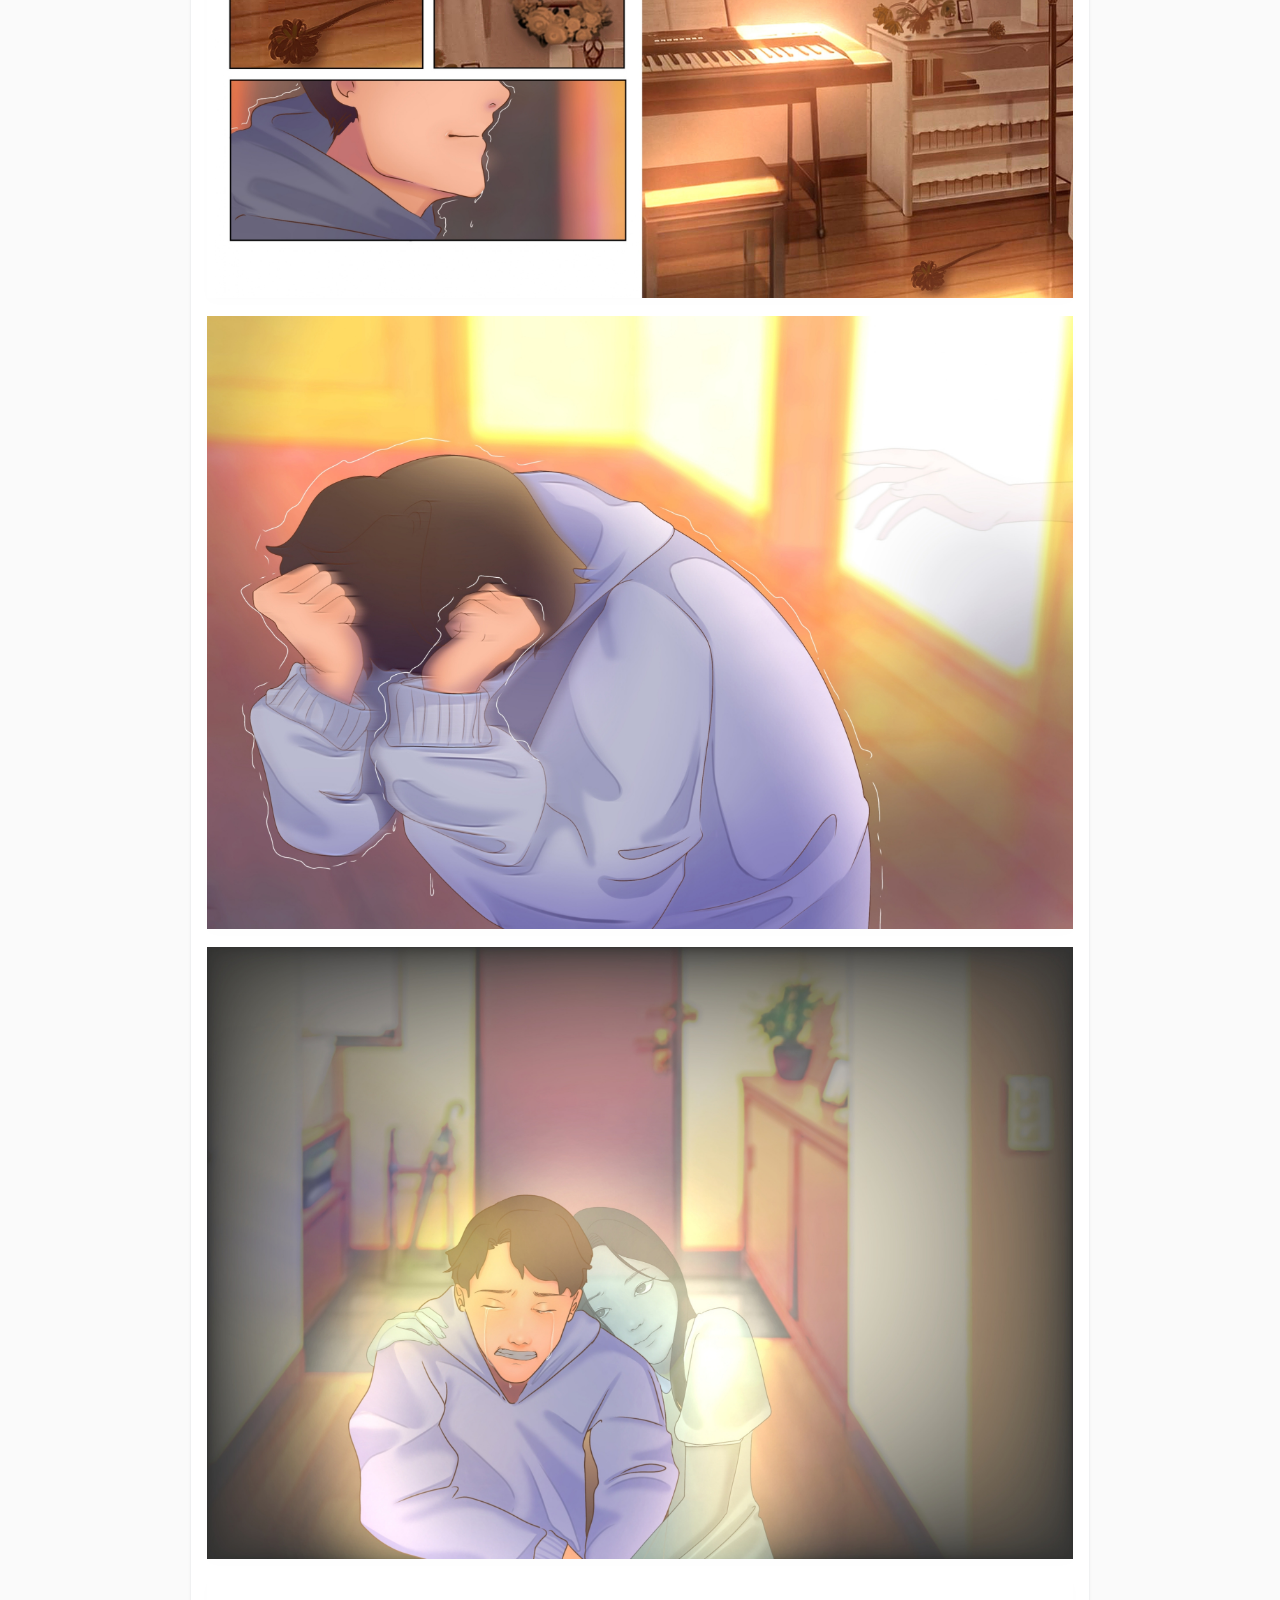
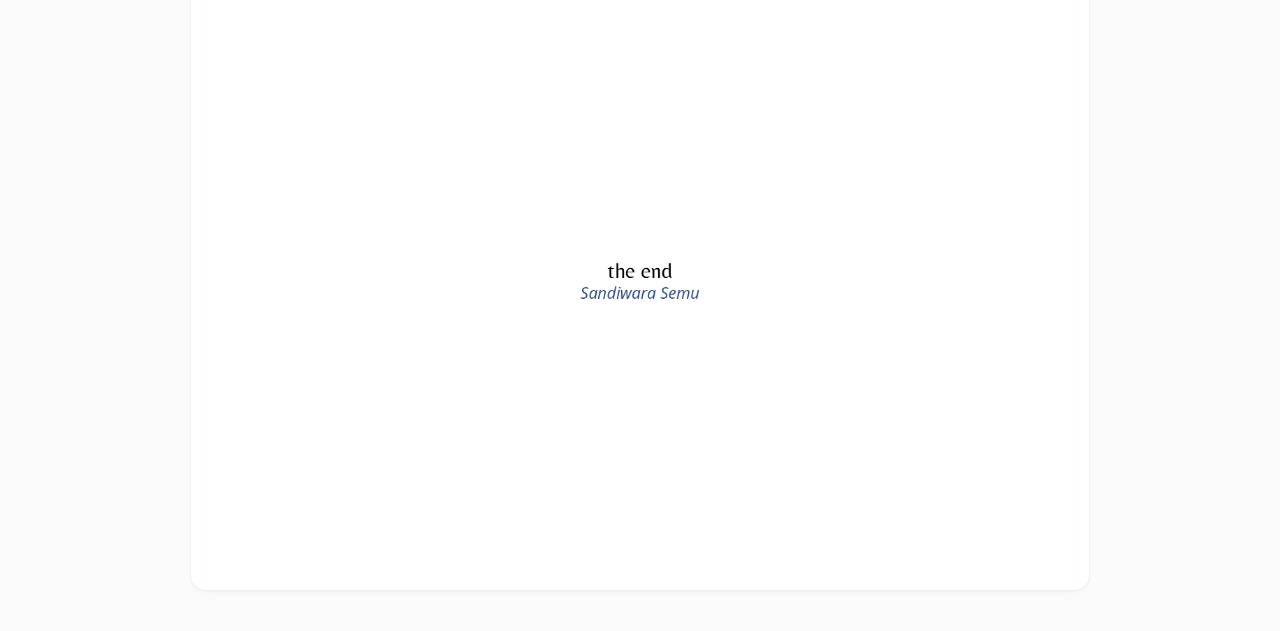
==== commit f186a63e: "update comic" ====
--- a/comics/comic-1/index.html
+++ b/comics/comic-1/index.html
@@ -13,7 +13,7 @@
       <main id="reader"></main>
 
       <script>
-        const pages = ["ch1/1.jpg", "ch1/2.jpg", "ch1/3.jpg","ch1/4.jpg", "ch1/5.jpg", "ch1/6.jpg","ch1/7.jpg", "ch1/8.jpg", "ch1/9.jpg","ch1/10.jpg", "ch1/11.jpg", "ch1/12.jpg","ch1/13.jpg", "ch1/14.jpg", "ch1/15.jpg","ch1/16.jpg", "ch1/17.jpg"];
+        const pages = ["ch1/1.jpg", "ch1/2.jpg", "ch1/3.jpg","ch1/4.jpg", "ch1/5.jpg", "ch1/6.jpg","ch1/7.jpg", "ch1/8.jpg", "ch1/9.jpg","ch1/10.jpg", "ch1/11.jpg", "ch1/12.jpg","ch1/13.jpg", "ch1/14.jpg", "ch1/15.jpg","ch1/16.jpg"];
         const reader = document.getElementById("reader");
 
         pages.forEach((p) => {
